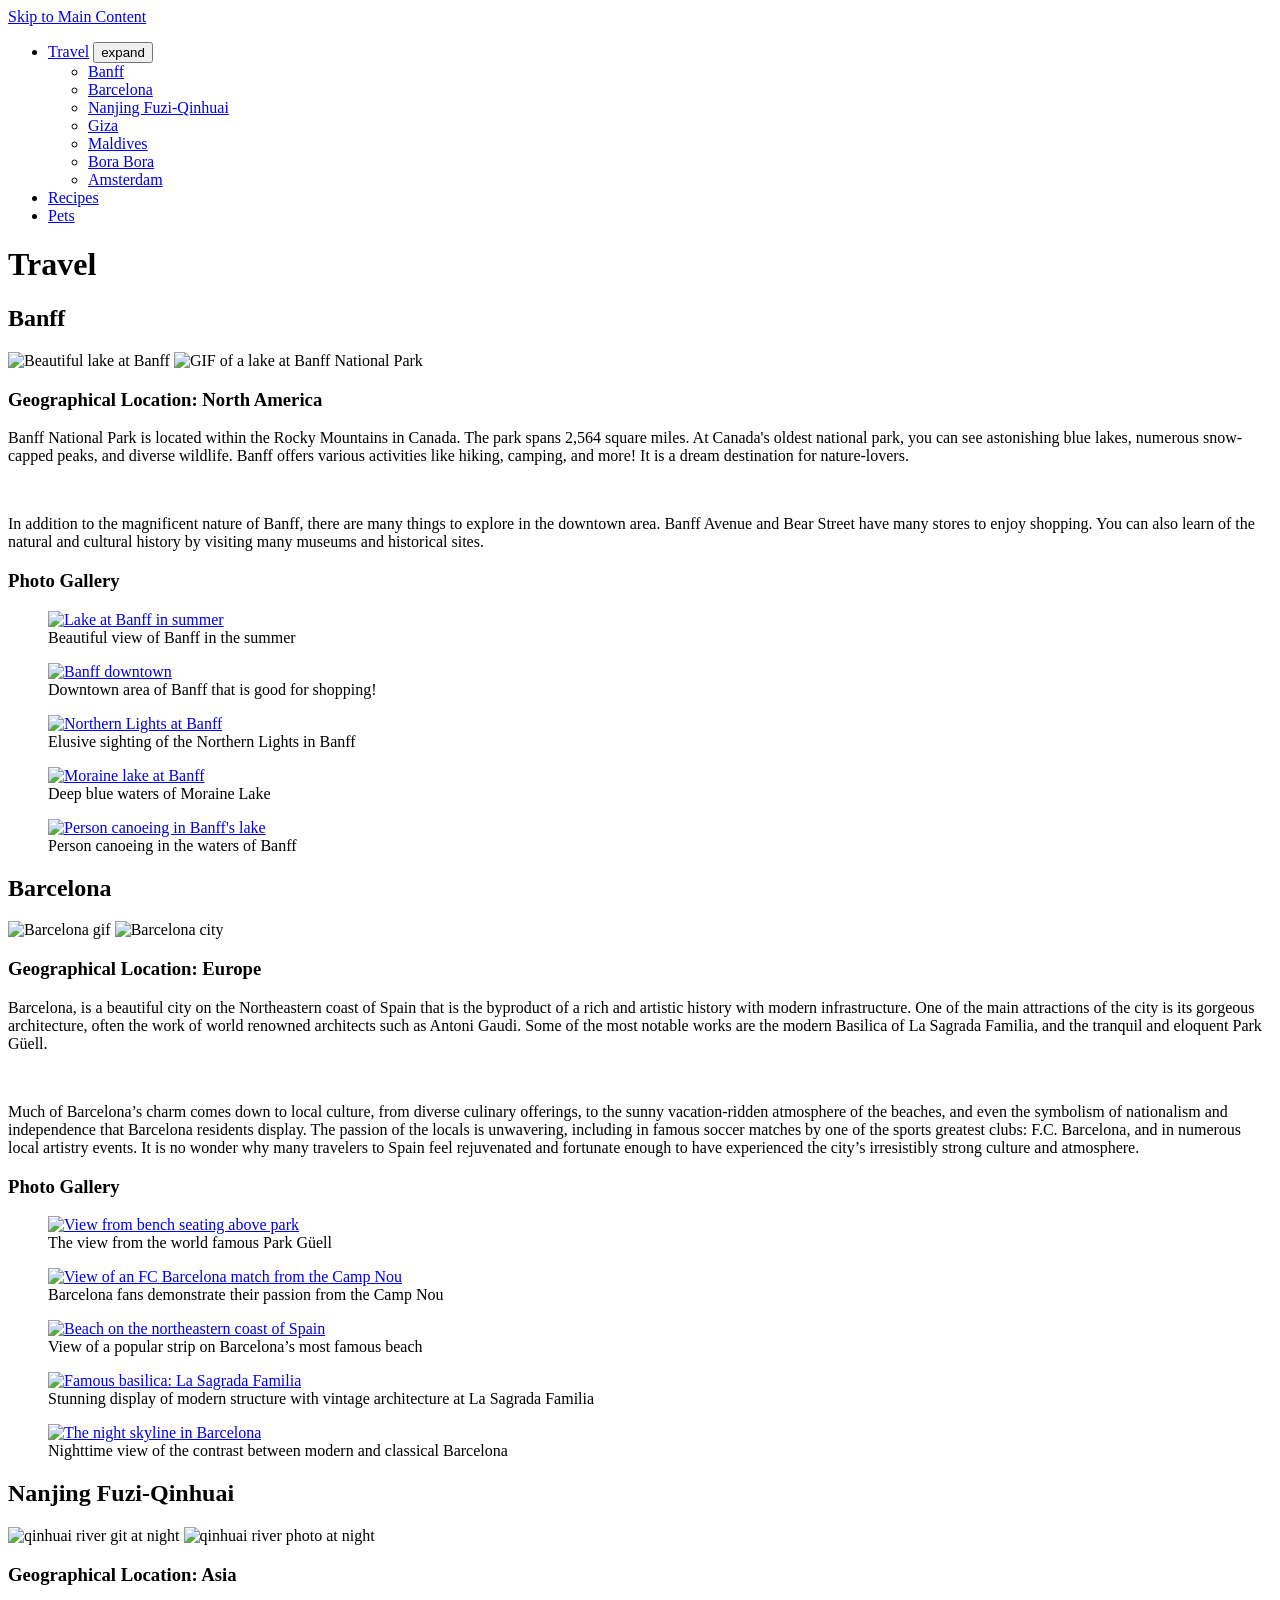
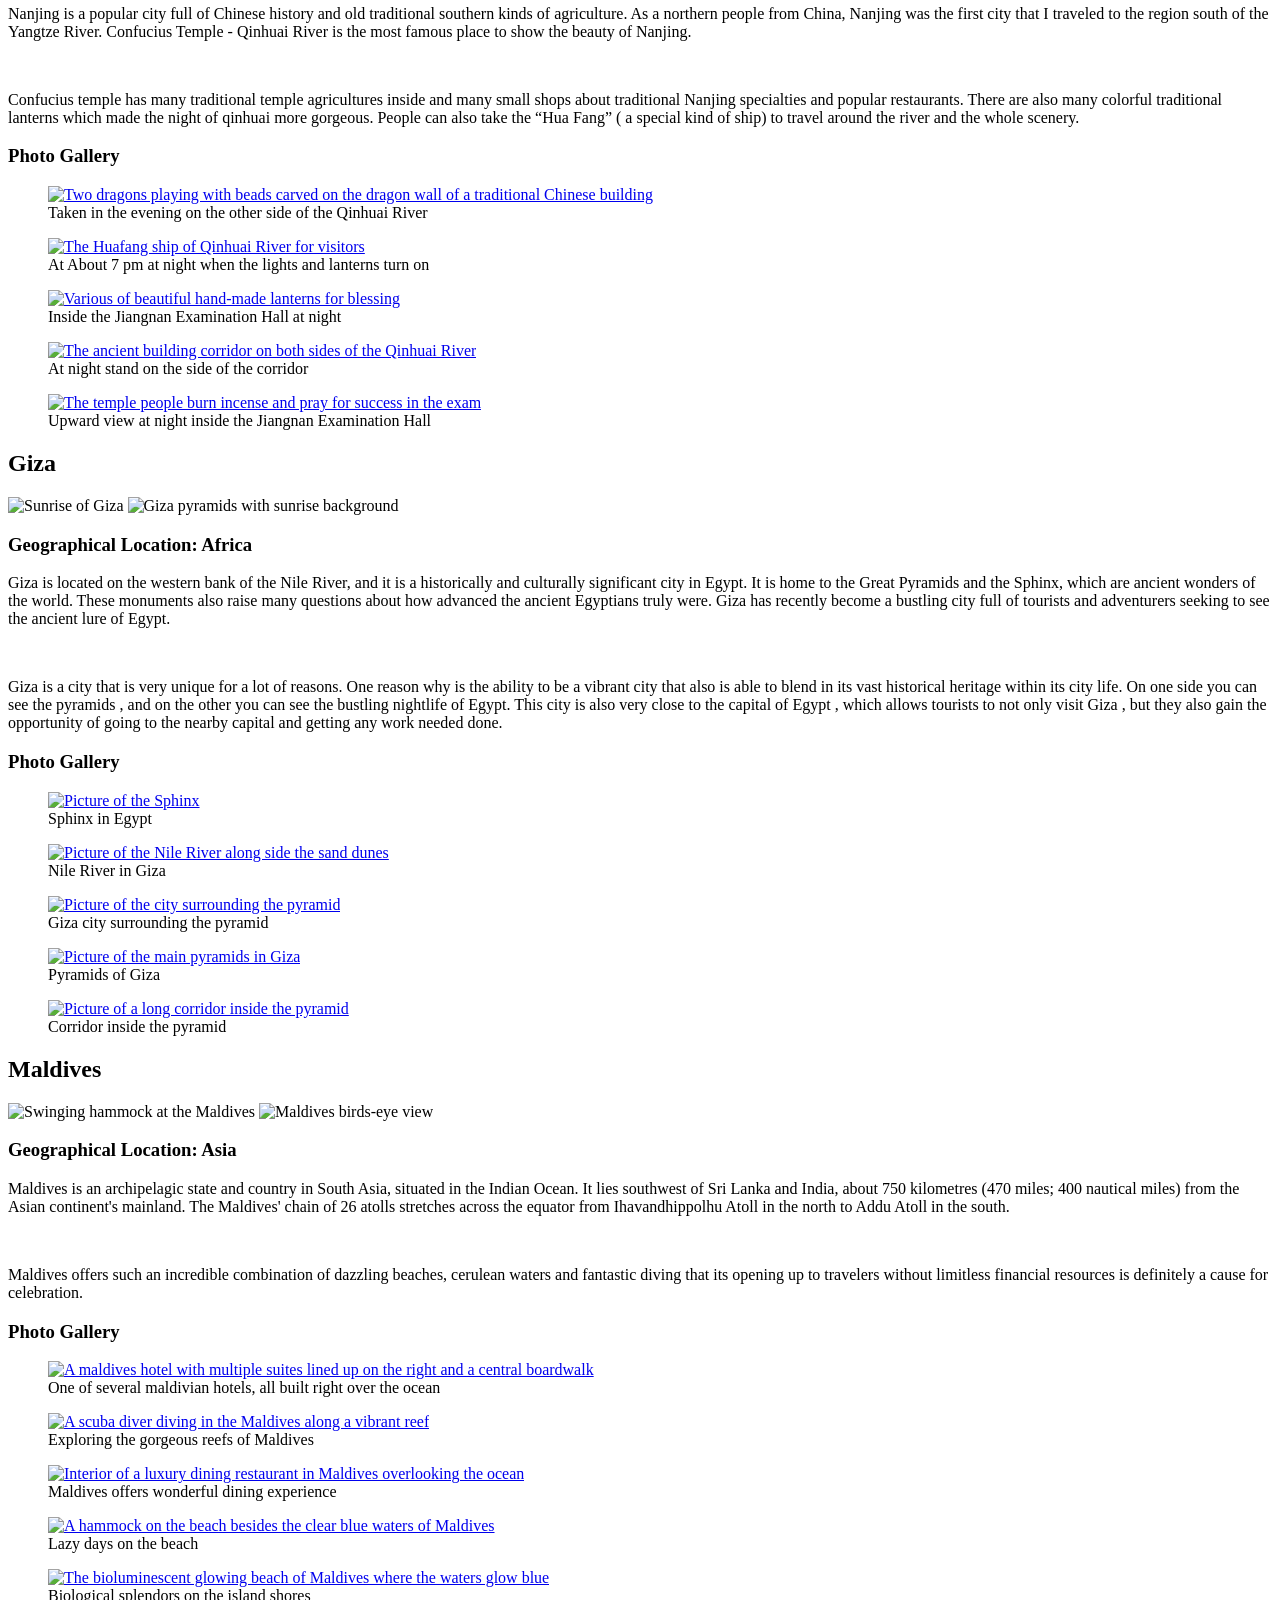
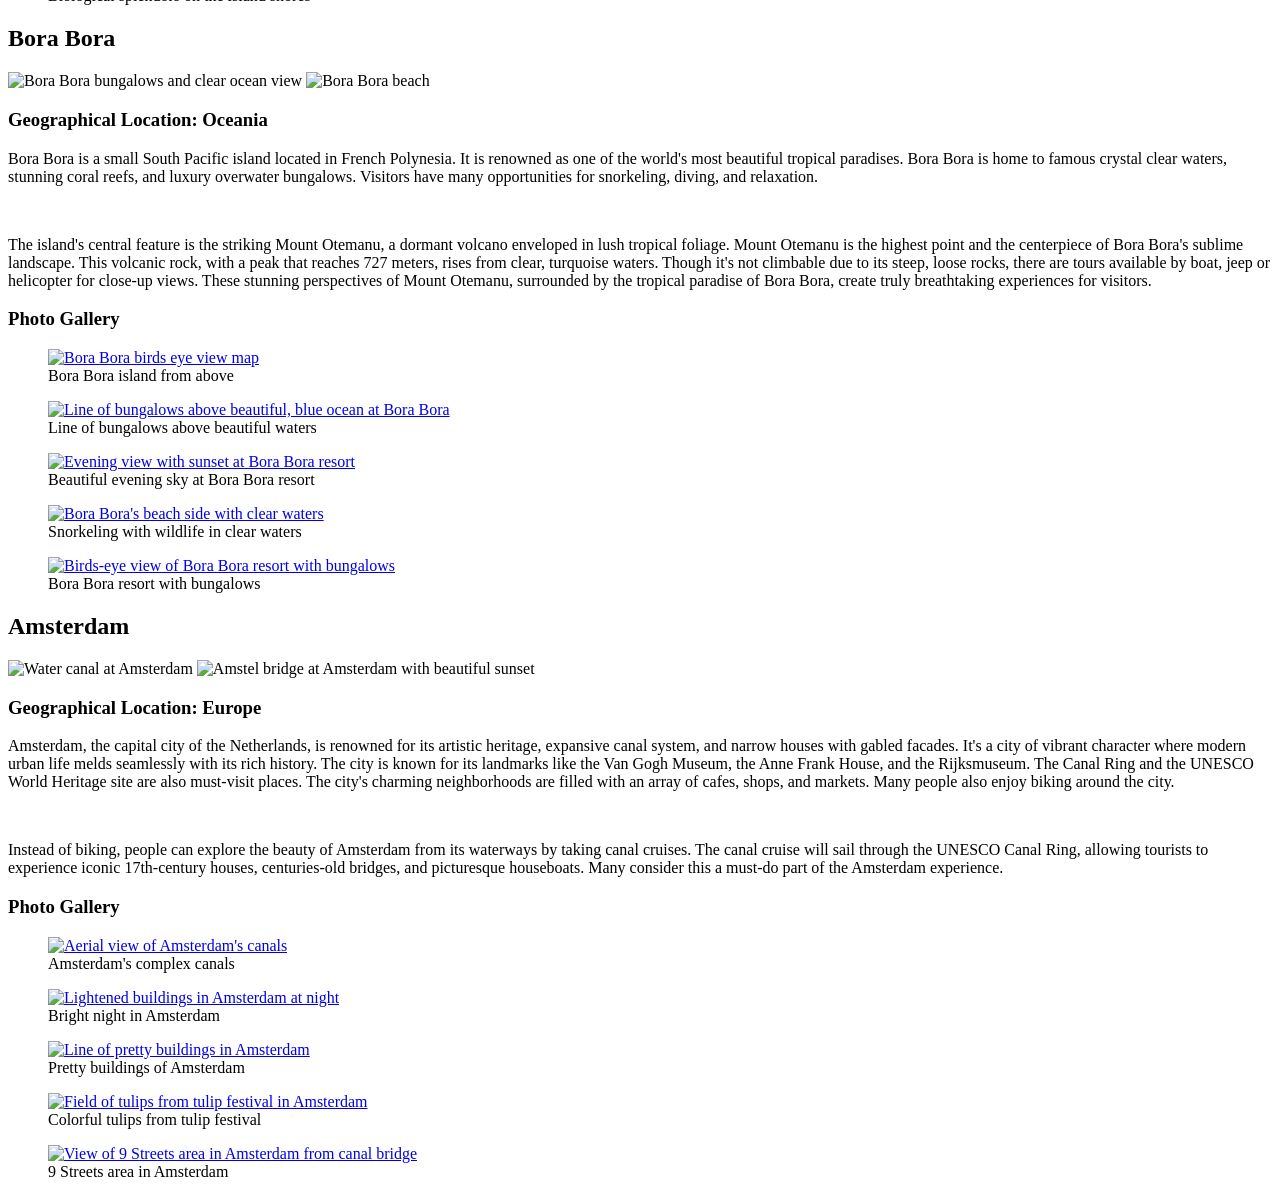
==== index.html @ 5db0b697 "Add files via upload" ====
<!DOCTYPE html>
<html lang="en">
<head>
    <meta charset="UTF-8">
    <meta http-equiv="X-UA-Compatible" content="IE=edge">
    <meta name="viewport" content="width=device-width, initial-scale=1.0">
    <link href="dist/css/lightbox.css" rel="stylesheet" />
    <link rel="stylesheet" href="css/reset.css">
    <link rel="stylesheet" href="css/style.css">
    <link rel="stylesheet" href="https://fonts.googleapis.com/css2?family=Barlow+Condensed:wght@600&family=Montserrat:wght@300&display=swap">
    <title>Travel</title>
</head>
<body>
    <a href ="#main" id= "skip">Skip to Main Content</a>
    <nav>
        <ul id="main_nav">
            <li class="current head">
                <a href="index.html">Travel</a>
                <button class="accordion">expand</button>
                <div class="panel">
                    <ul class="column_list">
                        <li><a href ="#banff">Banff</a></li>
                        <li><a href ="#barcelona">Barcelona</a></li>
                        <li><a href ="#nanjing_fuzi">Nanjing Fuzi-Qinhuai</a></li>
                        <li><a href ="#giza">Giza</a></li>
                        <li><a href ="#maldives">Maldives</a></li>
                        <li><a href ="#bora_bora">Bora Bora</a></li>
                        <li><a href ="#amsterdam">Amsterdam</a></li>
                  </ul>
                </div>
              </li>
            <li class="head">
                <a href="recipes.html">Recipes</a>
            </li>
            <li class="head">
                <a href="pets.html">Pets</a>
            </li>
        </ul>
    </nav>


    <main id="main">
        <h1>Travel</h1>
        <div id="banff">
            <h2>Banff</h2>

            <div class = "main_container">
                <img class="thumbnail" src="images/banff.jpg" width = "400" alt = "Beautiful lake at Banff">
                <img class="thumbnail_gif" id="gif" src="images/banff.gif" width = "400" alt = "GIF of a lake at Banff National Park">
            </div>
            
            <h3>Geographical Location: North America</h3>
            <p>Banff National Park is located within the Rocky Mountains in Canada. The park spans 2,564 square miles. At Canada's oldest national park, you can see astonishing blue lakes, numerous snow-capped peaks, and diverse wildlife. Banff offers various activities like hiking, camping, and more! It is a dream destination for nature-lovers.</p>

            <br>

            <p>In addition to the magnificent nature of Banff, there are many things to explore in the downtown area. Banff Avenue and Bear Street have many stores to enjoy shopping. You can also learn of the natural and cultural history by visiting many museums and historical sites.</p>

            <h3>Photo Gallery</h3>
            <figure>
                <a href = "images/banff_lake_summer.jpg" target="_blank" data-lightbox="banff" data-title="Summer Banff Lake" data-alt="Lake at Banff in summer">
                    <img src ="images/banff_lake_summer.jpg" width= "200" alt = "Lake at Banff in summer">
                </a>
                <figcaption>Beautiful view of Banff in the summer</figcaption>
            </figure>
            <figure>
                <a href = "images/banff_town.jpg" target="_blank" data-lightbox="banff" data-title="Banff Downtown" data-alt="Downtown area of Banff">
                    <img src ="images/banff_town.jpg" width = "200" alt = "Banff downtown">
                </a>
                <figcaption>Downtown area of Banff that is good for shopping!</figcaption>
            </figure>
            <figure>
                <a href = "images/banff_northern_lights.jpg" target="_blank" data-lightbox="banff" data-title="Banff Northern Lights" data-alt="Northern Lights at Banff">
                    <img src ="images/banff_northern_lights.jpg" width = "200" alt = "Northern Lights at Banff">
                </a>
                <figcaption>Elusive sighting of the Northern Lights in Banff</figcaption>
            </figure>
            <figure>
                <a href = "images/moraine_lake_banff.jpg" target="_blank" data-lightbox="banff" data-title="Moraine Lake" data-alt="Moraine Lake of Banff">
                    <img src ="images/moraine_lake_banff.jpg" width = "200" alt = "Moraine lake at Banff">
                </a>
                <figcaption>Deep blue waters of Moraine Lake</figcaption>
            </figure>
            <figure>
                <a href = "images/canoeing_in_banff.jpg" target="_blank" data-lightbox="banff" data-title="Canoeing in Banff" data-alt="Person canoeing in Banff's lake">
                    <img src ="images/canoeing_in_banff.jpg" width = "200" alt = "Person canoeing in Banff's lake">
                </a>
                <figcaption>Person canoeing in the waters of Banff</figcaption>
            </figure>
        </div>
            
        <div id="barcelona">
            <h2>Barcelona</h2>

            <div class = "main_container">
                <img class="thumbnail" id="gif" src="images/barcelona.gif" width="400" alt="Barcelona gif">
                <img class="thumbnail" src="images/barcelona.jpeg" width="400" alt="Barcelona city">
            </div>
        
            <h3>Geographical Location: Europe</h3>
            <p>Barcelona, is a beautiful city on the Northeastern coast of Spain that is the byproduct of a rich and artistic history with modern infrastructure. One of the main attractions of the city is its gorgeous architecture, often the work of world renowned architects such as Antoni Gaudi. Some of the most notable works are the modern Basilica of La Sagrada Familia, and the tranquil and eloquent Park Güell.</p>

            <br>
            
            <p>Much of Barcelona’s charm comes down to local culture, from diverse culinary offerings, to the sunny vacation-ridden atmosphere of the beaches, and even the symbolism of nationalism and independence that Barcelona residents display. The passion of the locals is unwavering, including in famous soccer matches by one of the sports greatest clubs: F.C. Barcelona, and in numerous local artistry events. It is no wonder why many travelers to Spain feel rejuvenated and fortunate enough to have experienced the city’s irresistibly strong culture and atmosphere.</p>

            <h3>Photo Gallery</h3>

            <figure>
                <a href = "images/park_guell.jpeg" target="_blank" data-lightbox="barcelona" data-title="Park Güell" data-alt="View from beanch seating above Park Güell">
                    <img src="images/park_guell.jpeg" width="200" alt="View from bench seating above park">
                </a>
               
                <figcaption>The view from the world famous Park Güell</figcaption>
            </figure>

            <figure>
                <a href = "images/camp-nou.jpeg" target="_blank" data-lightbox="barcelona" data-title="Camp Nou" data-alt="View of an FC Barcelona match from the Camp Nou">
                    <img src="images/camp-nou.jpeg" alt="View of an FC Barcelona match from the Camp Nou" width="200">
                </a>
                
                <figcaption>Barcelona fans demonstrate their passion from the Camp Nou</figcaption>
            </figure>

            <figure>
                <a href = "images/beach_barcelona.jpeg" target="_blank" data-lightbox="barcelona" data-title="Northeastern coast Beach in Spain" data-alt="Beach on the northeastern coast of Spain">
                    <img src="images/beach_barcelona.jpeg" alt="Beach on the northeastern coast of Spain" width="200">
                </a>
                
                <figcaption>View of a popular strip on Barcelona’s most famous beach</figcaption>
            </figure>

            <figure>
                <a href = "images/sagrada_familia.jpeg" target="_blank" data-lightbox="barcelona" data-title="La Sagrada Familia" data-alt="Famous basilica: La Sagrada Familia">
                    <img src="images/sagrada_familia.jpeg" alt="Famous basilica: La Sagrada Familia" width="200">
                </a>
                
                <figcaption>Stunning display of modern structure with vintage architecture at La Sagrada Familia</figcaption>
            </figure>
            
            <figure>
                <a href = "images/barcelona_skyline.jpeg" target="_blank" data-lightbox="barcelona" data-title="Barcelona Night Skyline" data-alt="Night skyline in Barcelona">
                    <img src="images/barcelona_skyline.jpeg" alt="The night skyline in Barcelona" width="200">
                </a>
                
                <figcaption>Nighttime view of the contrast between modern and classical Barcelona</figcaption>
            </figure>   
        </div>

        <div id="nanjing_fuzi">
            <h2>Nanjing Fuzi-Qinhuai</h2>

            <div class = "main_container">
                <img class="thumbnail" id="gif"src="images/nanjing.gif" width = 400 alt = "qinhuai river git at night"> 
                <img class="thumbnail" src="images/qinhuai.JPG" width = 400 alt = "qinhuai river photo at night">
            </div>
            

            <h3>Geographical Location: Asia</h3>
            <p>Nanjing is a popular city full of Chinese history and old traditional southern kinds of agriculture. As a northern people from China, Nanjing was the first city that I traveled to the region south of the Yangtze River. Confucius Temple - Qinhuai River is the most famous place to show the beauty of Nanjing.</p>

            <br>
            
            <p>Confucius temple has many traditional temple agricultures inside and many small shops about traditional Nanjing specialties and popular restaurants. There are also many colorful traditional lanterns which made the night of qinhuai more gorgeous. People can also take the “Hua Fang” ( a special kind of ship) to travel around the river and the whole scenery.</p>
            
            <h3>Photo Gallery</h3>
            <figure> 
                <a href = "images/nj_dragon.JPG" target="_blank" data-lightbox="Nanjing" data-title="Traditional Chinese Builing Dragon Wall" data-alt="Dragons with beads carved on wall of a traditional Chinese building">
                    <img src = "images/nj_dragon.JPG"  width = 200 alt = "Two dragons playing with beads carved on the dragon wall of a traditional Chinese building"> 
                </a>
                
                <figcaption>Taken in the evening on the other side of the Qinhuai River</figcaption>
            </figure>
            <figure> 
                <a href = "images/nj_huafang.JPG" target="_blank" data-lightbox="Nanjing" data-title="Huafang ship of Qinhuai River" data-alt="Two dragons playing with beads carved on the dragon wall of a traditional Chinese building">
                    <img src = "images/nj_huafang.JPG"  width = 200 alt = "The Huafang ship of Qinhuai River for visitors">
                </a>
                
                <figcaption>At About 7 pm at night when the lights and lanterns turn on</figcaption>
            </figure>
            <figure> 
                <a href = "images/nj_lantern.JPG" target="_blank" data-lightbox="Nanjing" data-title="Hand-made Lanterns" data-alt="Various of beautiful hand-made lanterns for blessing">
                    <img src = "images/nj_lantern.JPG"  width = 200 alt = "Various of beautiful hand-made lanterns for blessing">
                </a>
                 
                <figcaption>Inside the Jiangnan Examination Hall at night</figcaption>
            </figure>
            <figure>
                <a href = "images/nj_qhriver.JPG" target="_blank" data-lightbox="Nanjing" data-title="Qinhuai River" data-alt="The ancient building corridor on both sides of the Qinhuai River">
                    <img src = "images/nj_qhriver.JPG"  width = 200 alt = "The ancient building corridor on both sides of the Qinhuai River">
                </a>
                
                <figcaption>At night stand on the side of the corridor</figcaption>
            </figure>
            <figure> 
                <a href = "images/nj_temple.JPG" target="_blank" data-lightbox="Nanjing" data-title="Jiangnan Examination Hall" data-alt="The temple people burn incense and pray for success in the exam">
                    <img src = "images/nj_temple.JPG"  width = 200 alt = "The temple people burn incense and pray for success in the exam">
                </a>
                 
                <figcaption>Upward view at night inside the Jiangnan Examination Hall</figcaption>
            </figure>
        </div>

        <div id="giza">
            <h2>Giza</h2>

            <div class = "main_container">
                <img class="thumbnail" id="gif" src="images/Giza_sunrise.gif" width = 400 alt = "Sunrise of Giza"> 
                <img class="thumbnail" src = "images/Giza_main.jpg" width = 400 alt = "Giza pyramids with sunrise background">
            </div>
            

            <h3>Geographical Location: Africa</h3>
            <p>Giza is located on the western bank of the Nile River, and it is a historically and culturally significant city in Egypt. It is home to the Great Pyramids and the Sphinx, which are ancient wonders of the world. These monuments also raise many questions about how advanced the ancient Egyptians truly were. Giza has recently become a bustling city full of tourists and adventurers seeking to see the ancient lure of Egypt.</p>
            
            <br>

            <p>Giza is a city that is very unique for a lot of reasons. One reason why is the ability to be a vibrant city that also is able to blend in its vast historical heritage within its city life. On one side you can see the pyramids , and on the other you can see the bustling nightlife of Egypt. This city is also very close to the capital of Egypt , which allows tourists to not only visit Giza , but they also gain the opportunity of going to the nearby capital and getting any work needed done.</p>
            
            <h3>Photo Gallery</h3>
            <figure> 
                <a href = "images/Giza_sphinx.jpeg" target="_blank" data-lightbox="Giza" data-title="Sphinx" data-alt="Sphinx in Africa">
                    <img src = "images/Giza_sphinx.jpeg"  width = 200 alt = "Picture of the Sphinx"> 
                </a>
                
                <figcaption>Sphinx in Egypt</figcaption>
            </figure>
            <figure> 
                <a href = "images/Giza_nileriver.jpg" target="_blank" data-lightbox="Giza" data-title="Nile River" data-alt="Picture of the Nile River along side the sand dunes">
                    <img src = "images/Giza_nileriver.jpg"  width = 200 alt = "Picture of the Nile River along side the sand dunes"> 
                </a>
                
                <figcaption>Nile River in Giza</figcaption>
            </figure>
            <figure> 
                <a href = "images/Giza_city.jpg" target="_blank" data-lightbox="Giza" data-title="Giza city" data-alt="Picture of the city surrounding the pyramid">
                    <img src = "images/Giza_city.jpg"  width = 200 alt = "Picture of the city surrounding the pyramid"> 
                </a>
               
                <figcaption> Giza city surrounding the pyramid</figcaption>
            </figure>
            <figure>
                <a href = "images/Giza_Pyramids.jpeg" target="_blank" data-lightbox="Giza" data-title="Pyramids" data-alt="Picture of the main pyramids in Giza">
                    <img src = "images/Giza_Pyramids.jpeg"  width = 200 alt = "Picture of the main pyramids in Giza">
                </a>
                
                <figcaption>Pyramids of Giza</figcaption>
            </figure>
            <figure>
                <a href = "images/Giza_corridor.jpeg" target="_blank" data-lightbox="Giza" data-title="Pyramid Corridor" data-alt="Picture of a long corridor inside the pyramid">
                    <img src = "images/Giza_corridor.jpeg"  width = 200 alt = "Picture of a long corridor inside the pyramid">
                </a> 
                 
                <figcaption>Corridor inside the pyramid</figcaption>
            </figure>
        </div>

        <div id="maldives">
            <h2>Maldives</h2>

            <div class = "main_container">
                <img class="thumbnail" id="gif"src="images/maldives.gif" width = 400 alt = "Swinging hammock at the Maldives"> 
                <img class="thumbnail" src = "images/maldives_aerial.jpeg" width = 400 alt = "Maldives birds-eye view">
            </div>
            

            <h3>Geographical Location: Asia</h3>
            <p>Maldives is an archipelagic state and country in South Asia, situated in the Indian Ocean. It lies southwest of Sri Lanka and India, about 750 kilometres (470 miles; 400 nautical miles) from the Asian continent's mainland. The Maldives' chain of 26 atolls stretches across the equator from Ihavandhippolhu Atoll in the north to Addu Atoll in the south.</p>
            
            <br>

            <p>Maldives offers such an incredible combination of dazzling beaches, cerulean waters and fantastic diving that its opening up to travelers without limitless financial resources is definitely a cause for celebration.</p>
            
            <h3>Photo Gallery</h3>
            <figure> 
                <a href = "images/maldives_hotel.jpeg" target="_blank" data-lightbox="maldives" data-title="Maldives Hotel" data-alt="A maldives hotel with multiple suites lined up on the right and a central boardwalk">
                    <img src = "images/maldives_hotel.jpeg"  width = 200 alt = "A maldives hotel with multiple suites lined up on the right and a central boardwalk"> 
                </a>
                
                <figcaption>One of several maldivian hotels, all built right over the ocean</figcaption>
            </figure>
            <figure>
                <a href = "images/maldives_diving.jpeg" target="_blank" data-lightbox="maldives" data-title="Diving in Maldives" data-alt="A scuba diver diving in the Maldives along a vibrant reef">
                    <img src = "images/maldives_diving.jpeg"  width = 200 alt = "A scuba diver diving in the Maldives along a vibrant reef">
                </a>
                 
                <figcaption>Exploring the gorgeous reefs of Maldives</figcaption>
            </figure>
            <figure> 
                <a href = "images/maldives_restaurant.jpeg" target="_blank" data-lightbox="maldives" data-title="Luxury Restaurant in Maldives" data-alt="Interior of a luxury dining restaurant in Maldives overlooking the ocean">
                    <img src = "images/maldives_restaurant.jpeg"  width = 200 alt = "Interior of a luxury dining restaurant in Maldives overlooking the ocean"> 
                </a>
                <figcaption>Maldives offers wonderful dining experience</figcaption>
            </figure>
            <figure>
                <a href = "images/maldives_hammock.jpg" target="_blank" data-lightbox="maldives" data-title="Hammock in Maldives" data-alt="A hammock on the beach besides the clear blue waters of Maldives">
                    <img src = "images/maldives_hammock.jpg"  width = 200 alt = "A hammock on the beach besides the clear blue waters of Maldives">
                </a>
                
                <figcaption>Lazy days on the beach</figcaption>
            </figure>
            <figure>
                <a href = "images/maldives_glowing.jpeg" target="_blank" data-lightbox="maldives" data-title="Bioluminescent Glowing Beach" data-alt="The bioluminescent glowing beach of Maldives where the waters glow blue">
                    <img src = "images/maldives_glowing.jpeg"  width = 200 alt = "The bioluminescent glowing beach of Maldives where the waters glow blue"> 
                </a>
                
                <figcaption>Biological splendors on the island shores</figcaption>
            </figure>   
        </div>

        <div id="bora_bora">
            <h2>Bora Bora</h2>

            <div class = "main_container">
                <img class="thumbnail" id="gif" src="images/bora_bora.gif" width = 400 alt = "Bora Bora bungalows and clear ocean view"> 
                <img class="thumbnail" src = "images/bora_bora_beach.jpeg" width = 400 alt = "Bora Bora beach">
            </div>
            

            <h3>Geographical Location: Oceania</h3>
            <p>Bora Bora is a small South Pacific island located in French Polynesia. It is renowned as one of the world's most beautiful tropical paradises. Bora Bora is home to famous crystal clear waters, stunning coral reefs, and luxury overwater bungalows. Visitors have many opportunities for snorkeling, diving, and relaxation.</p>
            
            <br>

            <p>The island's central feature is the striking Mount Otemanu, a dormant volcano enveloped in lush tropical foliage. Mount Otemanu is the highest point and the centerpiece of Bora Bora's sublime landscape. This volcanic rock, with a peak that reaches 727 meters, rises from clear, turquoise waters. Though it's not climbable due to its steep, loose rocks, there are tours available by boat, jeep or helicopter for close-up views. These stunning perspectives of Mount Otemanu, surrounded by the tropical paradise of Bora Bora, create truly breathtaking experiences for visitors.</p>

            <h3>Photo Gallery</h3>
            <figure> 
                <a href = "images/bora_bora_birds_eye.jpeg" target="_blank" data-lightbox="bora" data-title="Overview of Bora Bora" data-alt="Bora Bora birds eye view map">
                    <img src = "images/bora_bora_birds_eye.jpeg"  width = 200 alt = "Bora Bora birds eye view map"> 
                </a>
                
                <figcaption>Bora Bora island from above</figcaption>
            </figure>
            <figure> 
                <a href = "images/bora_bora_bungalow.jpeg" target="_blank" data-lightbox="bora" data-title="Bungalows" data-alt="Line of bungalows above beautiful, blue ocean at Bora Bora">
                    <img src = "images/bora_bora_bungalow.jpeg"  width = 200 alt = "Line of bungalows above beautiful, blue ocean at Bora Bora">
                </a>
                 
                <figcaption>Line of bungalows above beautiful waters</figcaption>
            </figure>
            <figure> 
                <a href = "images/bora_bora_resort_night.jpeg" target="_blank" data-lightbox="bora" data-title="Bora Bora Sunset" data-alt="Evening view with sunset at Bora Bora resort">
                    <img src = "images/bora_bora_resort_night.jpeg"  width = 200 alt = "Evening view with sunset at Bora Bora resort">
                </a>
                 
                <figcaption>Beautiful evening sky at Bora Bora resort</figcaption>
            </figure>
            <figure>
                <a href = "images/bora_bora_beach.jpeg" target="_blank" data-lightbox="bora" data-title="Bora Bora Beach" data-alt="Bora Bora's beach side with clear waters">
                    <img src = "images/bora_bora_beach.jpeg"  width = 200 alt = "Bora Bora's beach side with clear waters">
                </a>
                
                <figcaption>Snorkeling with wildlife in clear waters</figcaption>
            </figure>
            <figure> 
                <a href = "images/bora_bora_resort.jpg" target="_blank" data-lightbox="bora" data-title="Bora Bora Bungalow Resort" data-alt="Birds-eye view of Bora Bora resort with bungalows">
                    <img src = "images/bora_bora_resort.jpg"  width = 200 alt = "Birds-eye view of Bora Bora resort with bungalows"> 
                </a>
                
                <figcaption>Bora Bora resort with bungalows</figcaption>
            </figure>   
        </div>

        <div id="amsterdam">
            <h2>Amsterdam</h2>

            <div class = "main_container">
               <img class="thumbnail" id="gif" src="images/amsterdam.gif" width = 400 alt = "Water canal at Amsterdam"> 
                <img class="thumbnail" src = "images/amsterdam.jpeg" width = 400 alt = "Amstel bridge at Amsterdam with beautiful sunset"> 
            </div>
            

            <h3>Geographical Location: Europe</h3>
            <p>Amsterdam, the capital city of the Netherlands, is renowned for its artistic heritage, expansive canal system, and narrow houses with gabled facades. It's a city of vibrant character where modern urban life melds seamlessly with its rich history. The city is known for its landmarks like the Van Gogh Museum, the Anne Frank House, and the Rijksmuseum. The Canal Ring and the UNESCO World Heritage site are also must-visit places. The city's charming neighborhoods are filled with an array of cafes, shops, and markets. Many people also enjoy biking around the city.</p>

            <br>
            
            <p>Instead of biking, people can explore the beauty of Amsterdam from its waterways by taking canal cruises. The canal cruise will sail through the UNESCO Canal Ring, allowing tourists to experience iconic 17th-century houses, centuries-old bridges, and picturesque houseboats. Many consider this a must-do part of the Amsterdam experience.</p>

            <h3>Photo Gallery</h3>
            <figure> 
                <a href = "images/amsterdam_canals.jpg" target="_blank" data-lightbox="amsterdam" data-title="Amsterdam Canals" data-alt="Aerial view of Amsterdam's canals">
                    <img src = "images/amsterdam_canals.jpg"  width = 200 alt = "Aerial view of Amsterdam's canals"> 
                </a>
                
                <figcaption>Amsterdam's complex canals</figcaption>
            </figure>
            <figure> 
                <a href = "images/amsterdam_night.jpg" target="_blank" data-lightbox="amsterdam" data-title="Amsterdam Night View" data-alt="Lightened buildings in Amsterdam at night">
                    <img src = "images/amsterdam_night.jpg"  width = 200 alt = "Lightened buildings in Amsterdam at night"> 
                </a>
                
                <figcaption>Bright night in Amsterdam</figcaption>
            </figure>
            <figure> 
                <a href = "images/amsterdam_pretty_buildings.jpeg" target="_blank" data-lightbox="amsterdam" data-title="Beautiful Buildings in Amsterdam" data-alt="Line of pretty buildings in Amsterdam">
                    <img src = "images/amsterdam_pretty_buildings.jpeg"  width = 200 alt = "Line of pretty buildings in Amsterdam"> 
                </a>
                
                <figcaption>Pretty buildings of Amsterdam</figcaption>
            </figure>
            <figure>
                <a href = "images/amsterdam_tulip.jpeg" target="_blank" data-lightbox="amsterdam" data-title="Tulip Festival in Amsterdam" data-alt="Field of tulips from tulip festival in Amsterdam">
                    <img src = "images/amsterdam_tulip.jpeg"  width = 200 alt = "Field of tulips from tulip festival in Amsterdam">
                </a>
                
                <figcaption>Colorful tulips from tulip festival</figcaption>
            </figure>
            <figure> 
                <a href = "images/amsterdam_view_from_bridge.jpeg" target="_blank" data-lightbox="amsterdam" data-title="9 Streets" data-alt="View of 9 Streets area in Amsterdam from canal bridge">
                    <img src = "images/amsterdam_view_from_bridge.jpeg"  width = 200 alt = "View of 9 Streets area in Amsterdam from canal bridge">
                </a>
                 
                <figcaption>9 Streets area in Amsterdam</figcaption> 
            </figure>
        </div>

    </main>


    <script src="dist/js/lightbox-plus-jquery.js"></script>
    <script>
        lightbox.option({
          'resizeDuration': 500,
          'wrapAround': true,
          'maxHeight': 500,
          'fadeDuration': 500
        })

        var acc = document.getElementsByClassName("accordion");
        var i;
        
        for (i = 0; i < acc.length; i++) {
          acc[i].addEventListener("click", function() {
            this.classList.toggle("active");
            var panel = this.nextElementSibling;
            if (panel.style.display === "block") {
              panel.style.display = "none";
            } else {
              panel.style.display = "block";
            }
          });
        }

        const columnList = document.querySelector(".column-list");
        const listItems = columnList.querySelectorAll("li");
        const columnCount = Math.ceil(listItems.length);

        columnList.style.columnCount = columnCount;


    </script>
</body>
</html>
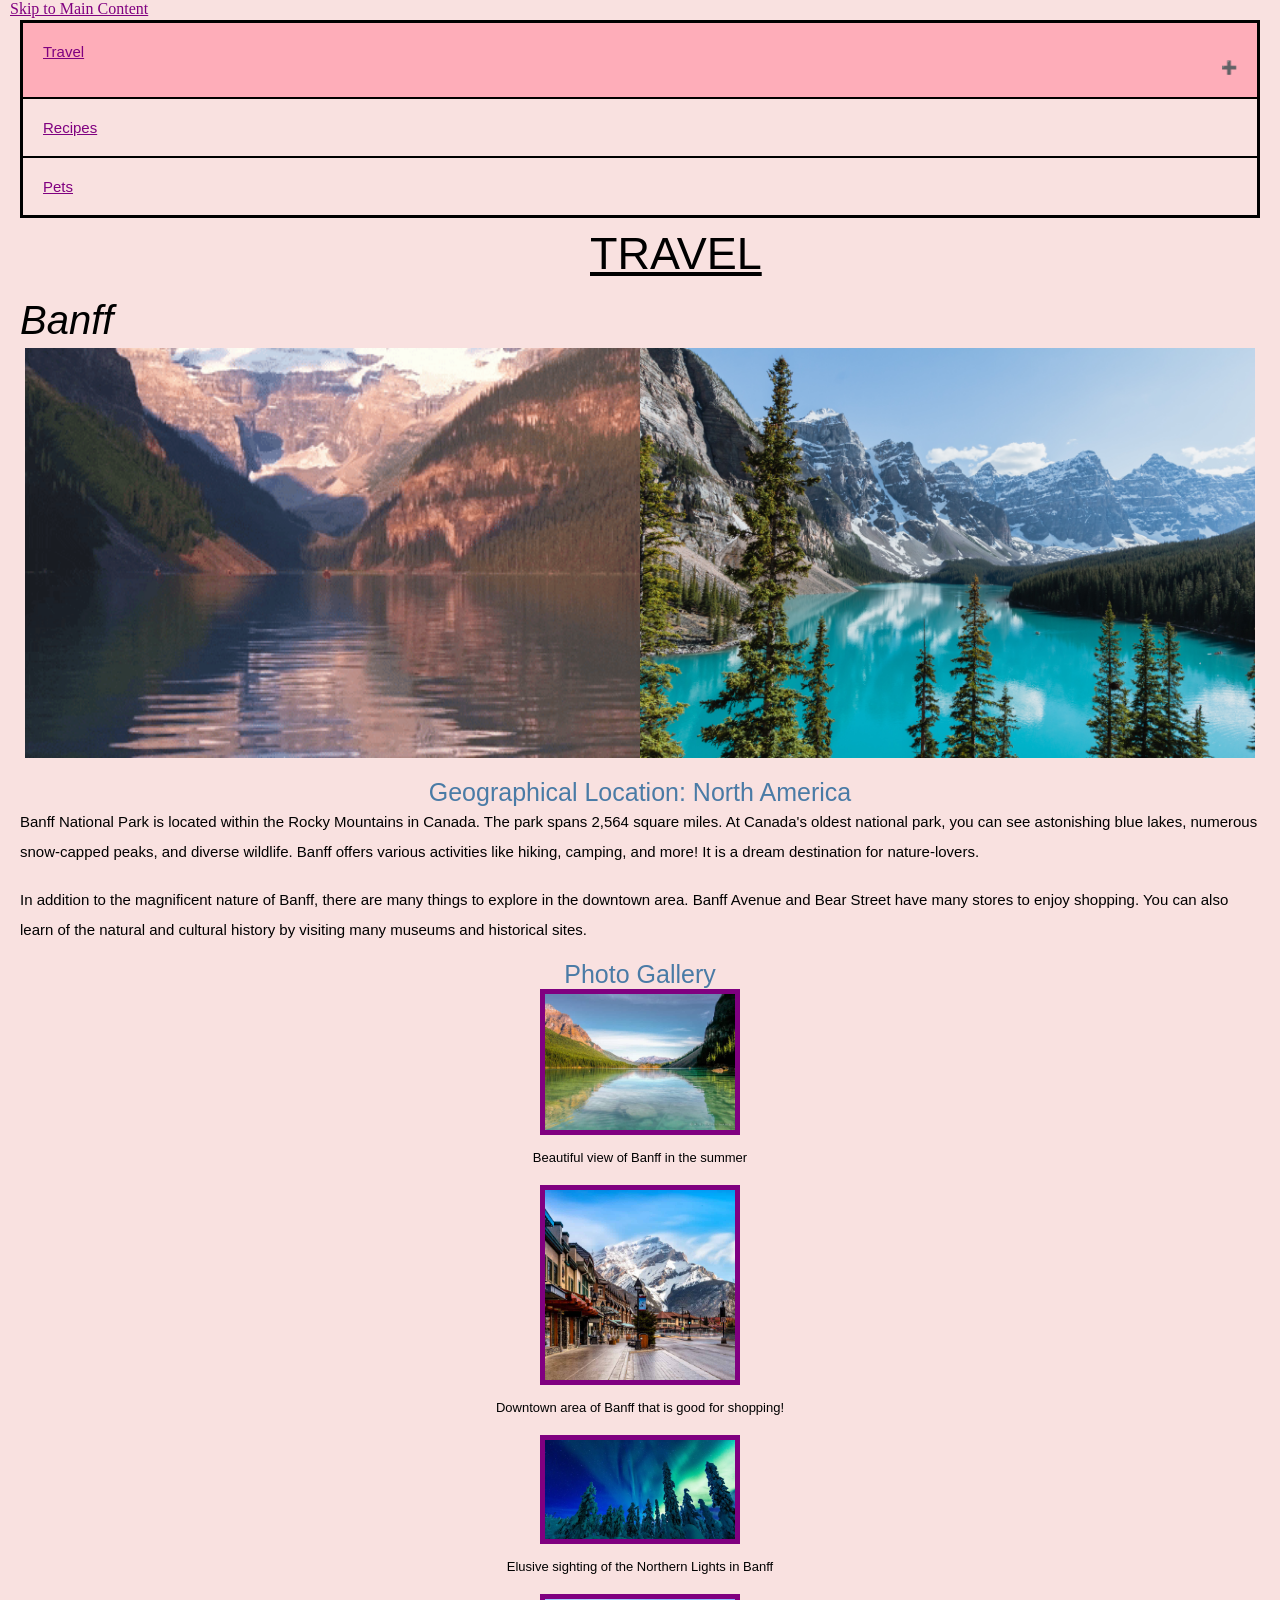
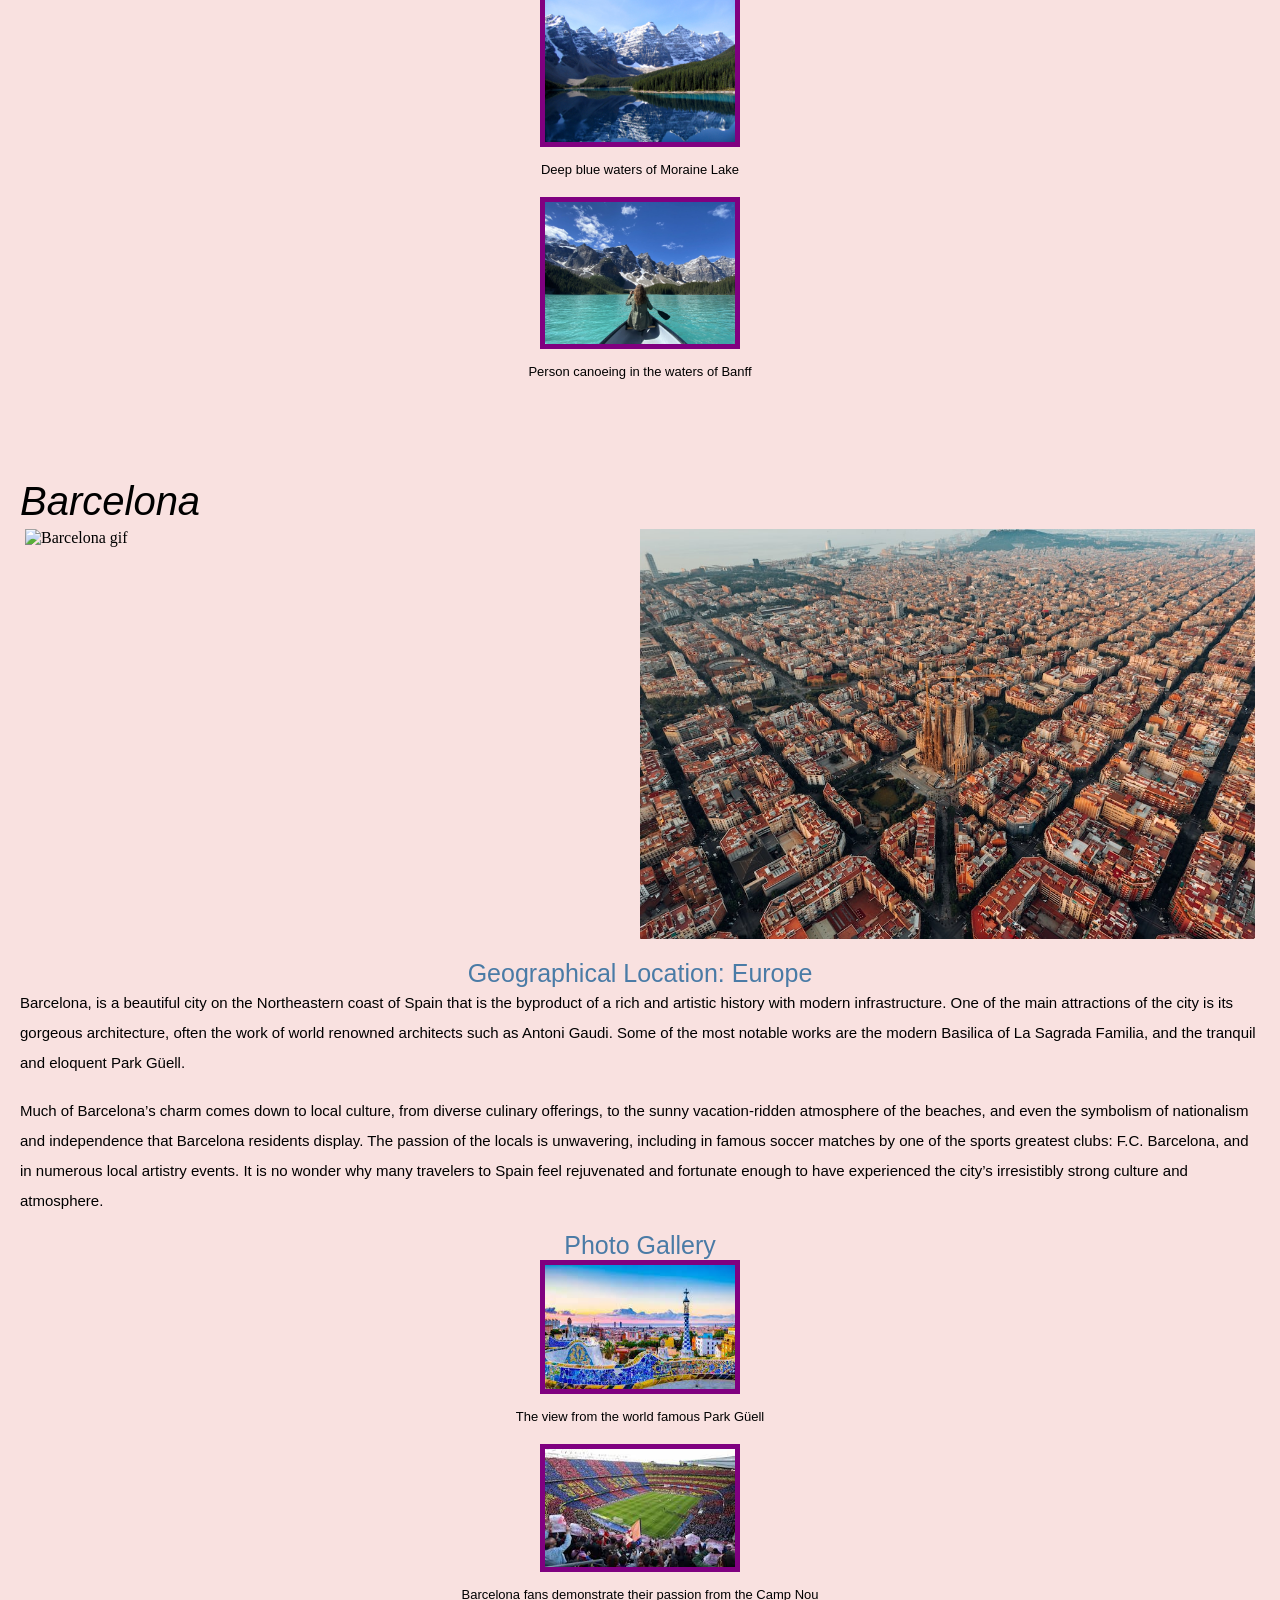
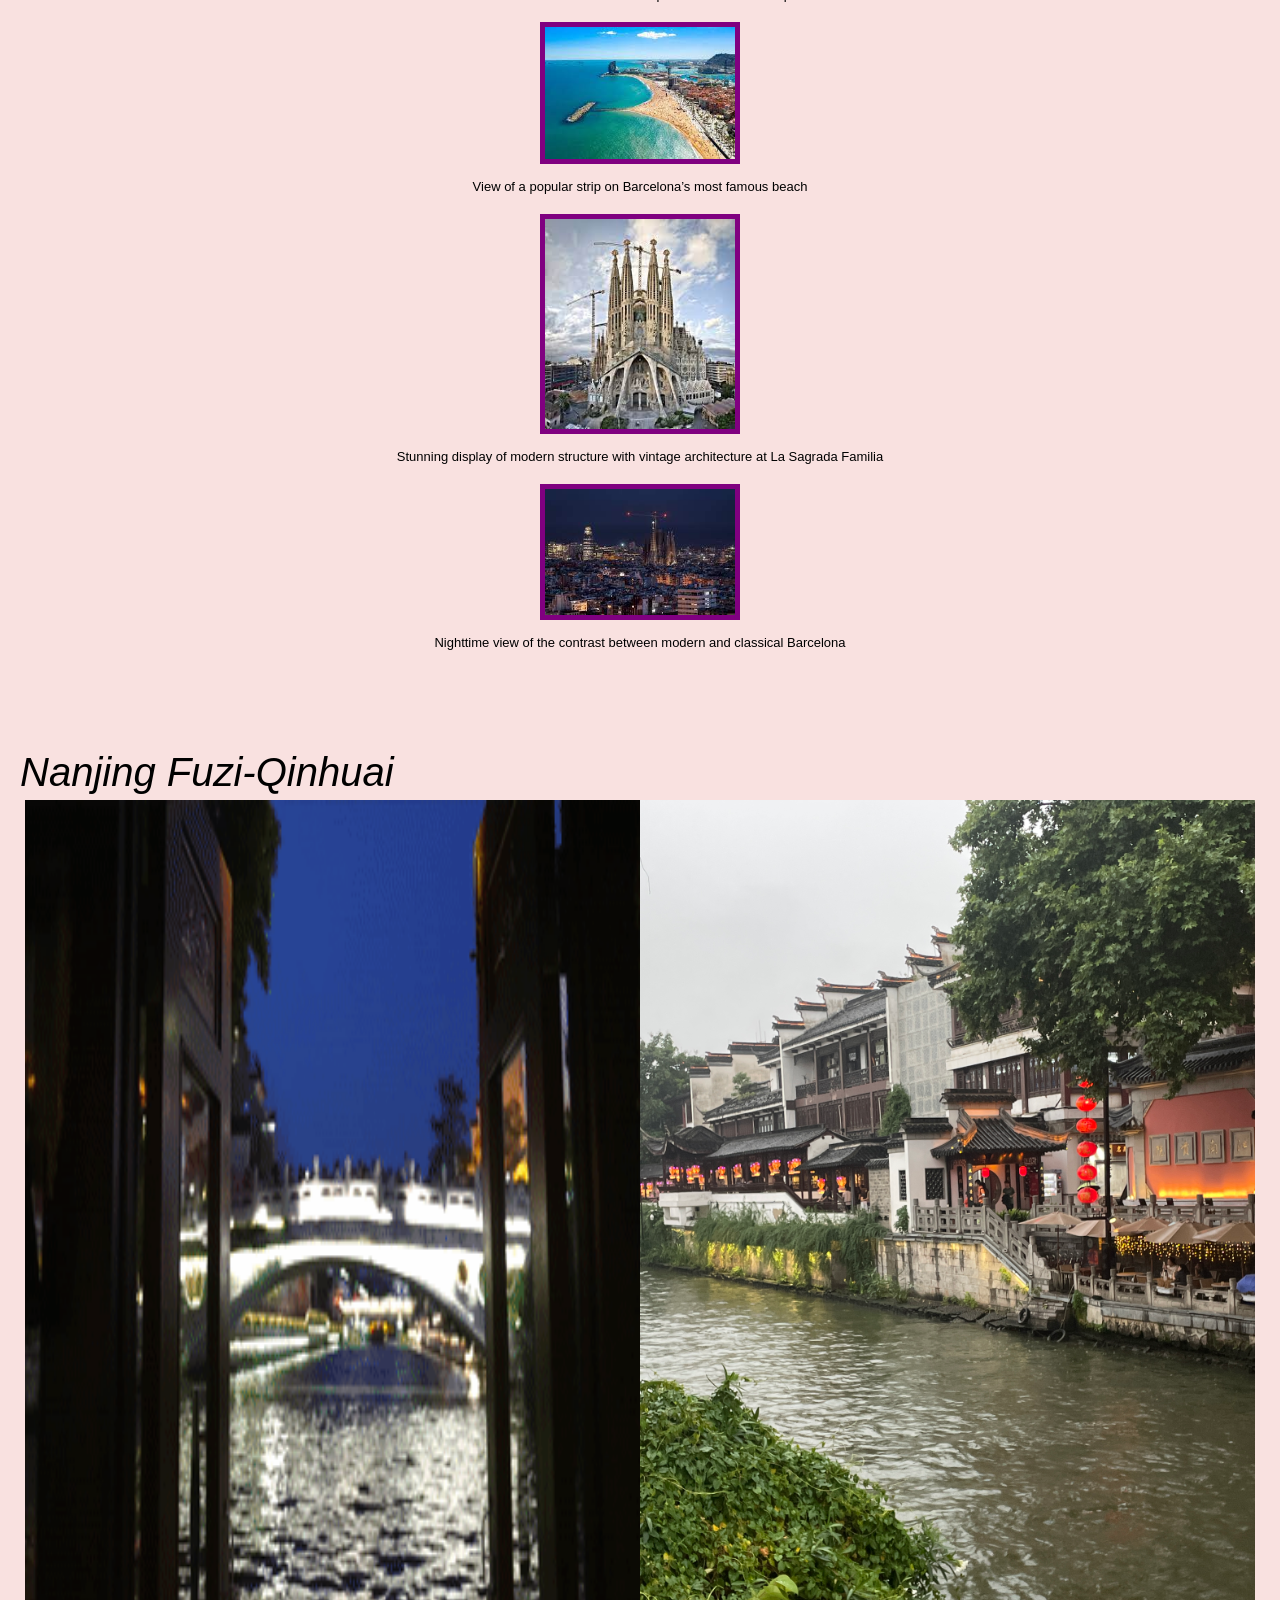
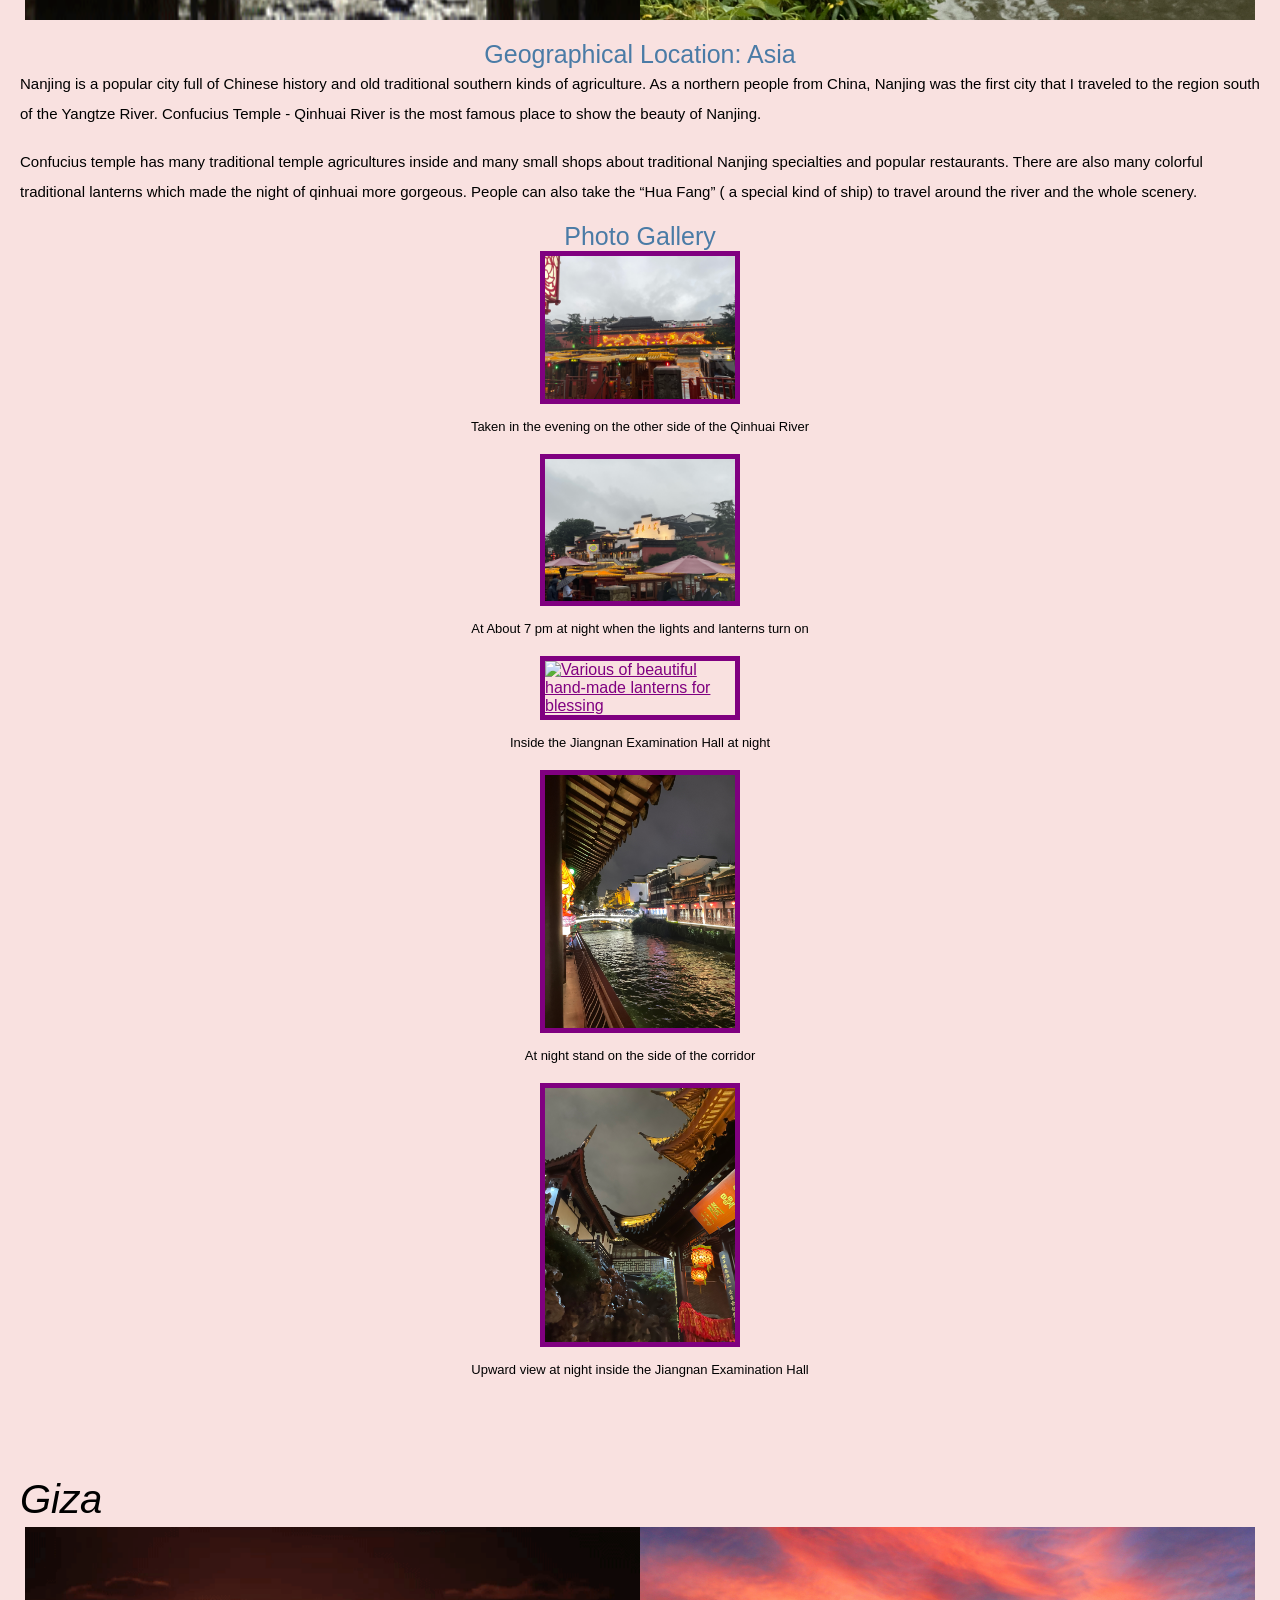
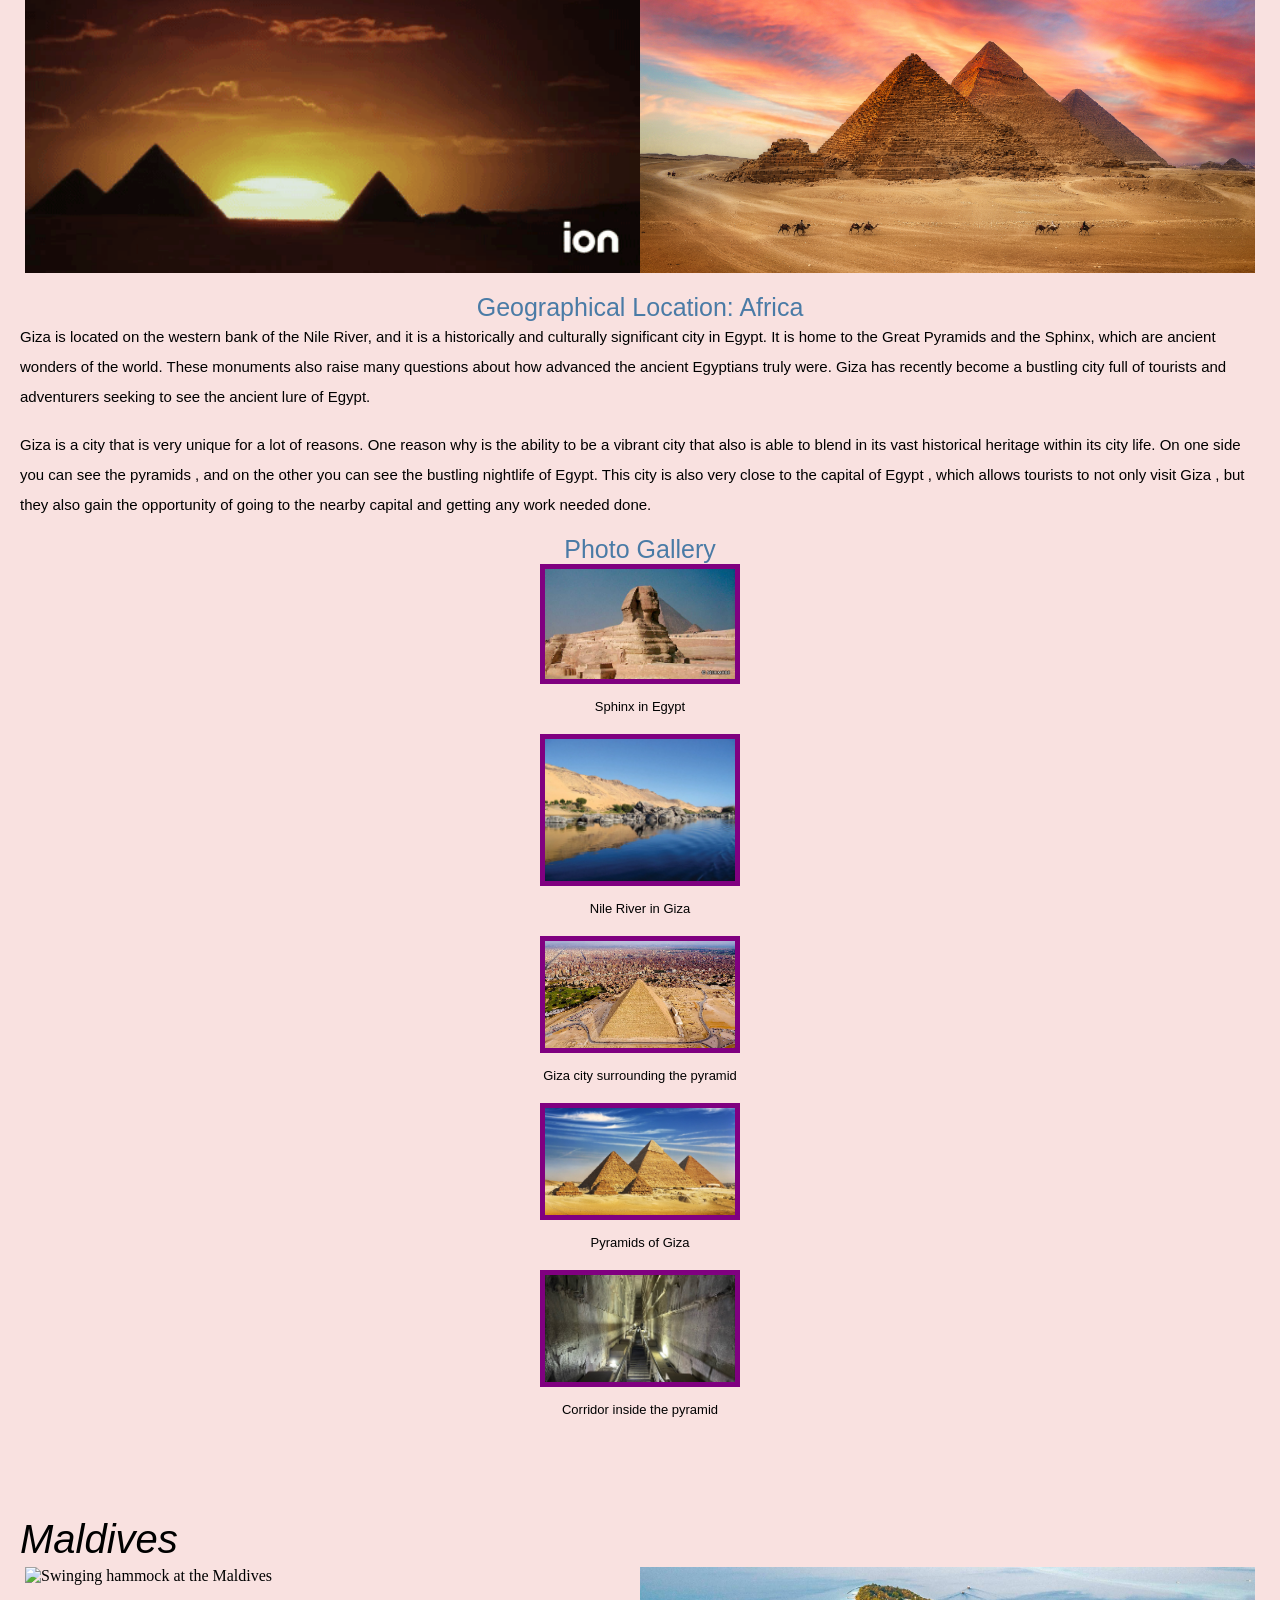
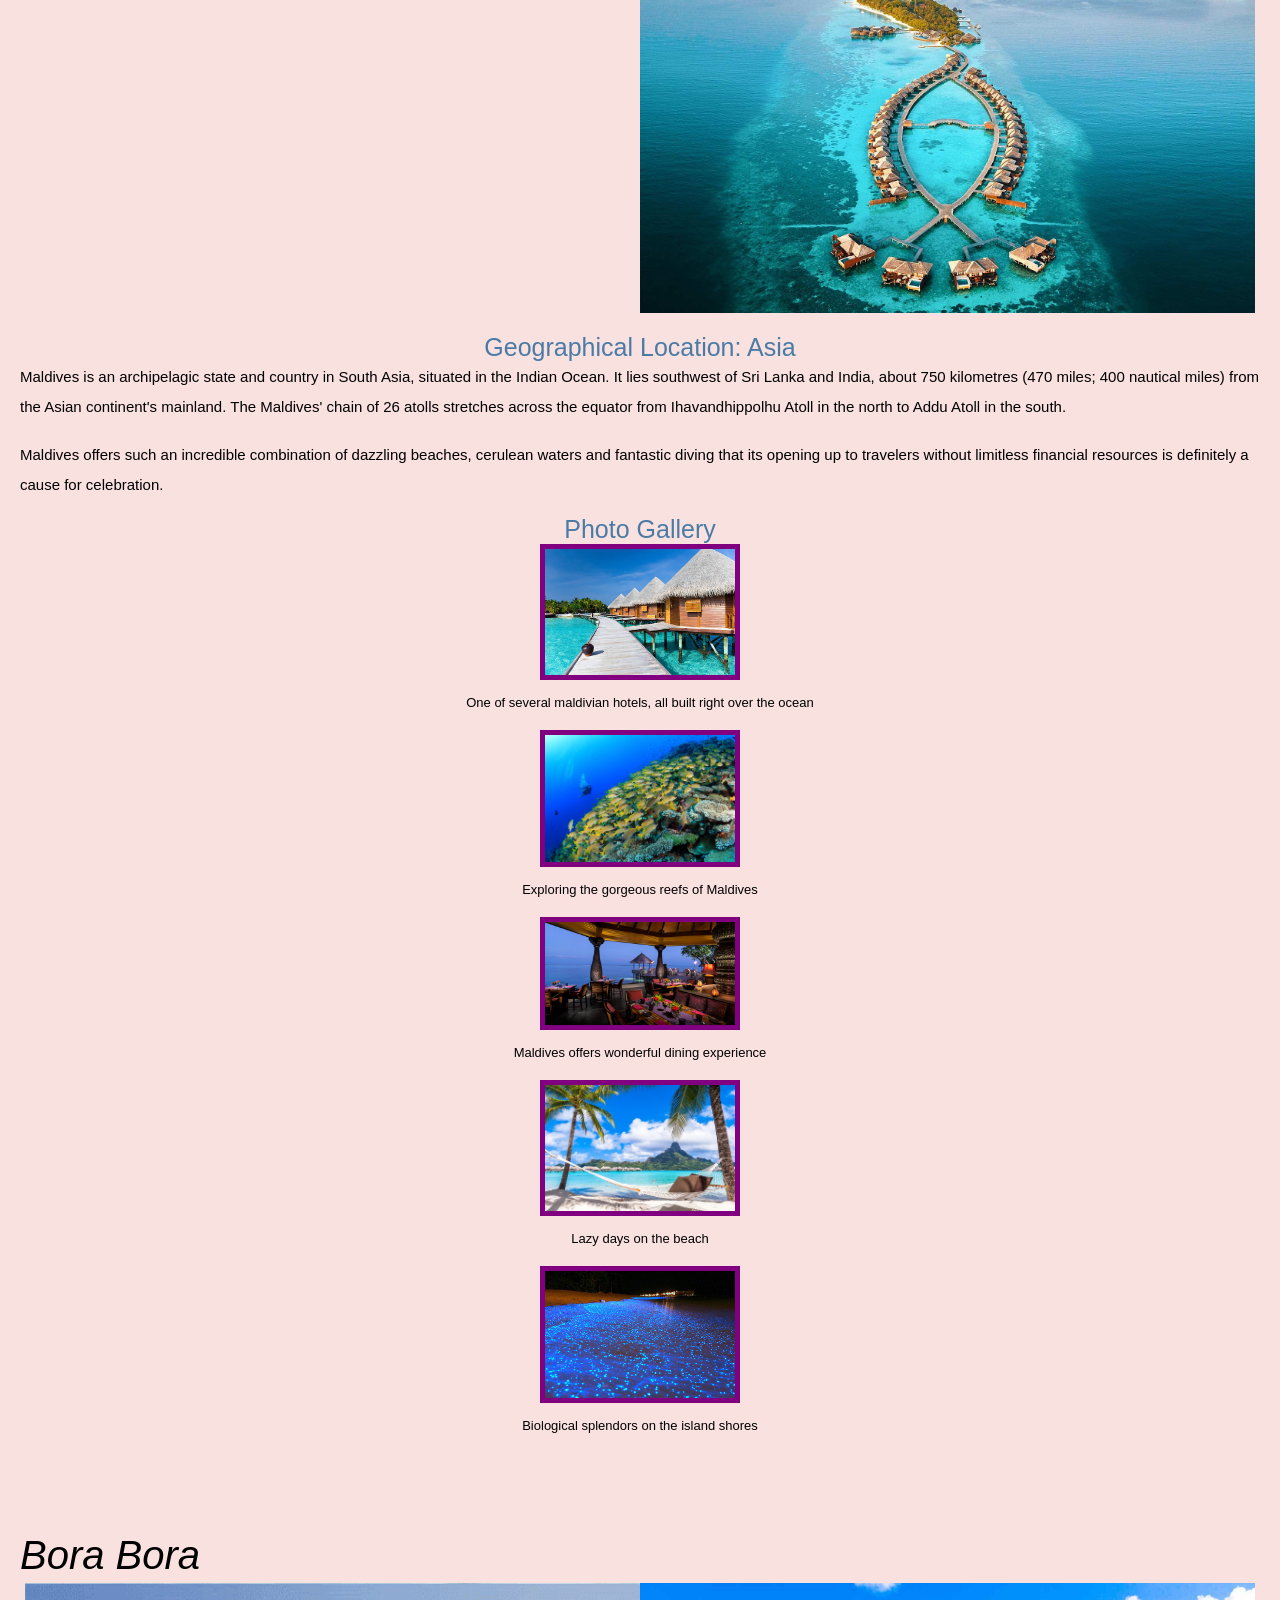
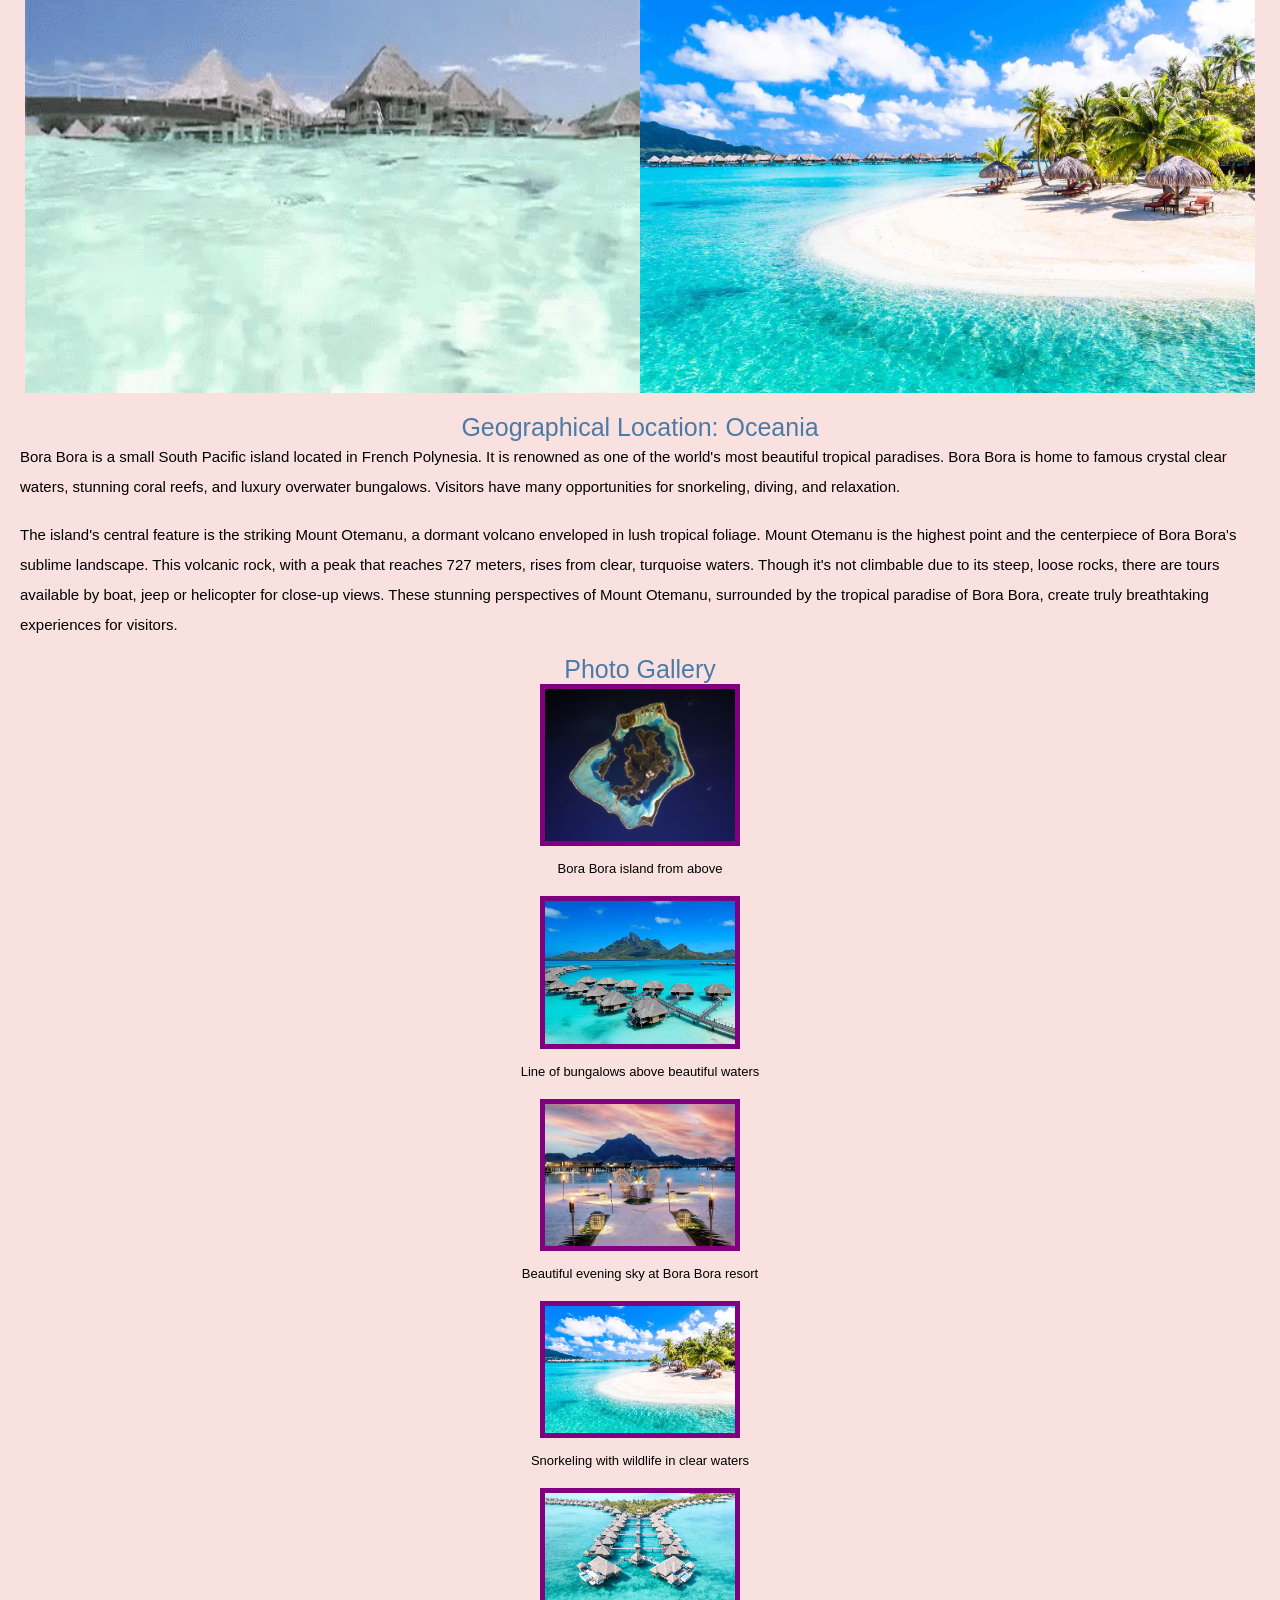
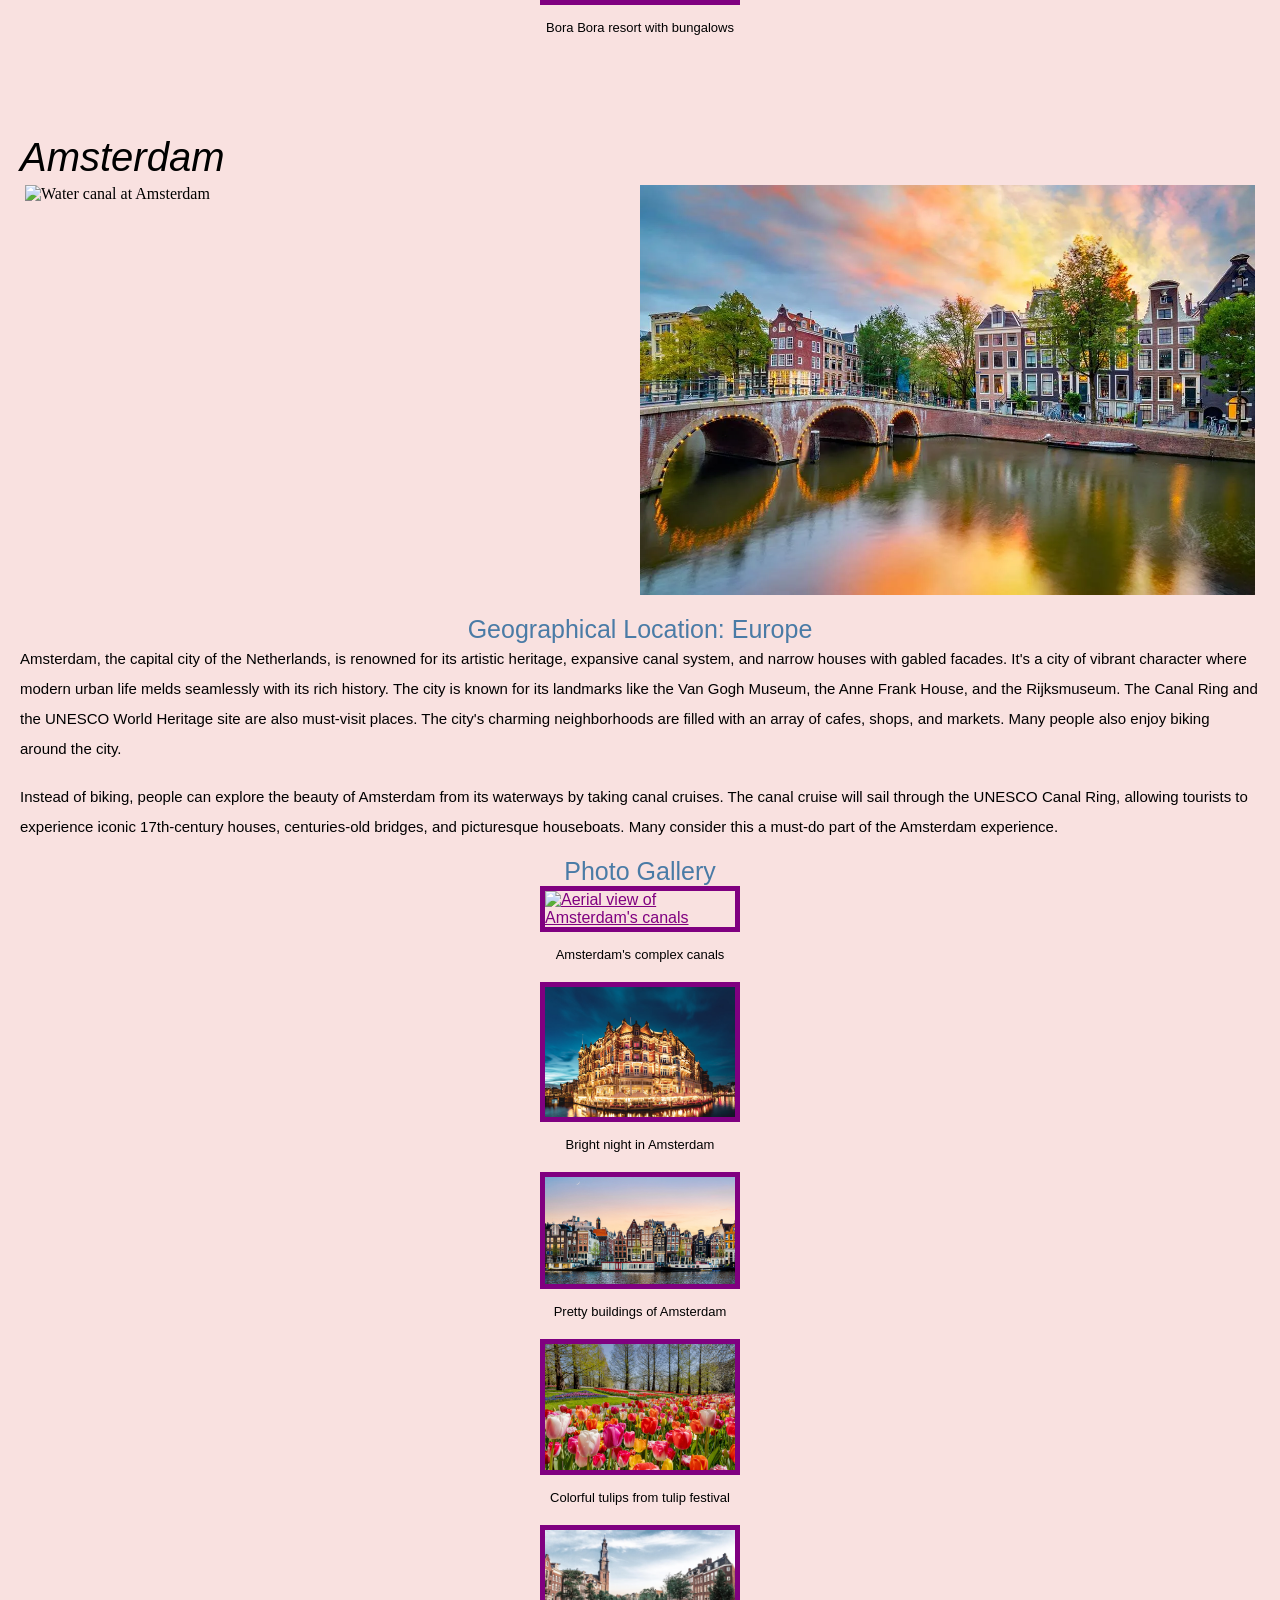
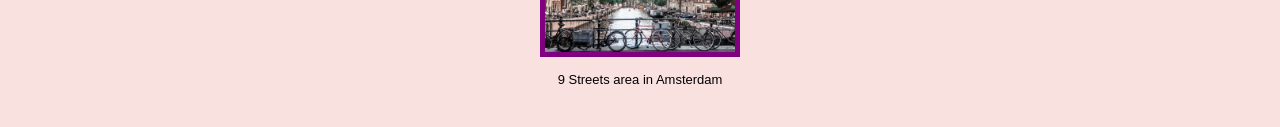
==== commit 09a4eee3: "Update index.html" ====
--- a/index.html
+++ b/index.html
@@ -45,8 +45,8 @@
             <h2>Banff</h2>
 
             <div class = "main_container">
+                <img class="thumbnail_gif gif" src="images/banff.gif" width = "400" alt = "GIF of a lake at Banff National Park">
                 <img class="thumbnail" src="images/banff.jpg" width = "400" alt = "Beautiful lake at Banff">
-                <img class="thumbnail_gif" id="gif" src="images/banff.gif" width = "400" alt = "GIF of a lake at Banff National Park">
             </div>
             
             <h3>Geographical Location: North America</h3>
@@ -93,7 +93,7 @@
             <h2>Barcelona</h2>
 
             <div class = "main_container">
-                <img class="thumbnail" id="gif" src="images/barcelona.gif" width="400" alt="Barcelona gif">
+                <img class="thumbnail_gif gif" src="images/barcelona.gif" width="400" alt="Barcelona gif">
                 <img class="thumbnail" src="images/barcelona.jpeg" width="400" alt="Barcelona city">
             </div>
         
@@ -151,7 +151,7 @@
             <h2>Nanjing Fuzi-Qinhuai</h2>
 
             <div class = "main_container">
-                <img class="thumbnail" id="gif"src="images/nanjing.gif" width = 400 alt = "qinhuai river git at night"> 
+                <img class="thumbnail_gif gif" src="images/nanjing.gif" width = 400 alt = "qinhuai river git at night"> 
                 <img class="thumbnail" src="images/qinhuai.JPG" width = 400 alt = "qinhuai river photo at night">
             </div>
             
@@ -205,7 +205,7 @@
             <h2>Giza</h2>
 
             <div class = "main_container">
-                <img class="thumbnail" id="gif" src="images/Giza_sunrise.gif" width = 400 alt = "Sunrise of Giza"> 
+                <img class="thumbnail_gif gif" src="images/Giza_sunrise.gif" width = 400 alt = "Sunrise of Giza"> 
                 <img class="thumbnail" src = "images/Giza_main.jpg" width = 400 alt = "Giza pyramids with sunrise background">
             </div>
             
@@ -259,7 +259,7 @@
             <h2>Maldives</h2>
 
             <div class = "main_container">
-                <img class="thumbnail" id="gif"src="images/maldives.gif" width = 400 alt = "Swinging hammock at the Maldives"> 
+                <img class="thumbnail_gif gif" src="images/maldives.gif" width = 400 alt = "Swinging hammock at the Maldives"> 
                 <img class="thumbnail" src = "images/maldives_aerial.jpeg" width = 400 alt = "Maldives birds-eye view">
             </div>
             
@@ -312,7 +312,7 @@
             <h2>Bora Bora</h2>
 
             <div class = "main_container">
-                <img class="thumbnail" id="gif" src="images/bora_bora.gif" width = 400 alt = "Bora Bora bungalows and clear ocean view"> 
+                <img class="thumbnail_gif gif" src="images/bora_bora.gif" width = 400 alt = "Bora Bora bungalows and clear ocean view"> 
                 <img class="thumbnail" src = "images/bora_bora_beach.jpeg" width = 400 alt = "Bora Bora beach">
             </div>
             
@@ -366,7 +366,7 @@
             <h2>Amsterdam</h2>
 
             <div class = "main_container">
-               <img class="thumbnail" id="gif" src="images/amsterdam.gif" width = 400 alt = "Water canal at Amsterdam"> 
+               <img class="thumbnail_gif gif" src="images/amsterdam.gif" width = 400 alt = "Water canal at Amsterdam"> 
                 <img class="thumbnail" src = "images/amsterdam.jpeg" width = 400 alt = "Amstel bridge at Amsterdam with beautiful sunset"> 
             </div>
             
@@ -452,4 +452,4 @@
 
     </script>
 </body>
-</html>+</html>
--- a/css/style.css
+++ b/css/style.css
@@ -0,0 +1,296 @@
+body {
+    margin: 20px;
+    background-color: #f9e1e0;
+}
+
+#skip {
+    position: absolute;
+    top: -100px;
+    left: -1000000px;
+}
+
+nav {
+    border: 2px solid black;
+    font-family: 'Montserrat', sans-serif;
+}
+
+nav li {
+    display: inline-block;
+    padding: 20px;
+    text-align: center;
+    border: solid 1px black;
+}
+
+nav li.current { 
+    background-color: 	#feadb9;
+}
+
+a {
+    text-decoration: underline;
+    color: purple;
+}
+
+a:hover {
+    color: blue;
+}
+
+a:focus {
+    color: blue;
+}
+
+h1 {
+    font-size: 45px;
+    text-align: center;
+    text-decoration: underline;
+    font-family: 'Barlow Condensed', sans-serif;
+    text-transform: uppercase;
+    padding-top: 10px;
+}
+
+h2 {
+    font-size: 40px;
+    font-family: 'Barlow Condensed', sans-serif;
+    padding-top: 20px;
+    font-style: italic;
+}
+
+h3 {
+    font-size: 25px;
+    color: #4a7ba6;
+    font-family: 'Montserrat', sans-serif;
+    text-align: center;
+    padding-top: 15px;
+
+}
+p {
+    line-height: 30px;
+    font-family: 'Montserrat', sans-serif;
+    font-size: 15px;
+}
+
+figure {
+    font-family: 'Montserrat', sans-serif;
+}
+
+#main_nav {
+    display: grid;
+    grid-template-columns: 1fr 1fr 1fr;
+    margin: auto;
+}
+
+figcaption {
+    text-align: center;
+    font-size: 13px;
+    padding-top: 5px;
+    padding-bottom: 10px;
+}
+
+figure img {
+    display: block;
+    margin: auto;
+}
+
+li {
+    font-family: 'Montserrat', sans-serif;
+    font-size: 15px;
+}
+
+span {
+    font-family: 'Montserrat', sans-serif;
+    font-size: 15px;
+    line-height: 30px;
+}
+
+.main_food {
+    padding-top: 10px;
+    display: block;
+    margin: auto;
+}
+
+.ingredient, .likes {
+    list-style-type: circle;
+    padding: 0;
+}
+
+ol {
+    list-style-type: lower-roman;
+    padding: 0;
+}
+
+ol li, .ingredient li, .likes li {
+    padding: 5px;
+    margin-left: 20px;
+}
+
+.additional_food {
+    display: block;
+    margin: auto;
+    padding: 5px;
+}
+
+.thumbnail, .thumbnail_gif {
+    display: block;
+    margin: auto;
+    padding: 5px 0;
+}
+
+
+@media screen and (min-width: 768px) {
+    figure {
+        display: block;
+        margin: auto;
+    }
+
+    figure img {
+        border: solid purple 5px;
+    }
+
+    figcaption {
+        margin-top: 10px;
+        padding-bottom: 20px;
+    }
+
+
+    #skip {
+        position: absolute;
+        top: 0px;
+        left: 10px;
+    }
+
+    .main_container {
+        display: grid;
+        grid-template-columns: 1fr 1fr;
+    }
+
+    .thumbnail {
+        width: 100%;
+        height: 100%; 
+        padding-right: 5px;
+    }
+
+    .thumbnail_gif {
+        width: 100%;
+        height: 100%; 
+        padding-left: 5px;
+    }
+
+    .description {
+        display: grid;
+        grid-template-columns: 1fr 1fr;
+        text-align: center;
+    }
+    .main_food {
+        padding-right: 5px;
+    }
+    .description p {
+        display: block;
+        margin: auto;
+        padding-left: 5px;
+    }
+
+    #main_nav {
+            grid-template-columns: 1fr;
+        }
+
+    .head {
+        text-align: left;
+    }
+
+    .head ul {
+        display: grid;
+
+    }
+
+    .column_list li {
+        border: dashed black 1px;
+    }
+
+    .accordion {
+        color: rgba(0, 0, 0, 0);
+        cursor: pointer;
+        width: 100%;
+        border: none;
+        outline: none;
+        transition: 0.4s;
+    }
+
+    .accordion:after {
+        content: "\02795"; 
+        font-size: 13px;
+        color: #777;
+        float: right;
+        margin-left: 5px;
+    }
+
+    .active:after {
+        content: "\2796"; 
+    }
+   
+    .panel {
+        padding: 0 18px;
+        display: none;
+        overflow: hidden;
+    }
+
+    .column-list {
+        column-gap: 20px;
+        padding: 0;
+        list-style-type: none;
+      }
+      
+    .column-list li {
+        margin: 0 0 10px;
+    }      
+
+
+    .pets_gallery {
+        display: grid;
+        grid-template-columns: 1fr 1fr;
+    }
+
+    .pets_gallery img {
+        display: block;
+        margin: auto;
+        height: 100%;
+        width: 100%;
+        padding: 5px;
+    }
+
+}
+
+
+@media (prefers-reduced-motion: no-preference) {
+    h1 {
+        position: absolute;
+        left: 0;
+        animation: mymove 4s ease-in-out 5 alternate forwards;
+    }
+
+    h2 {
+        padding-top: 80px;
+    }
+
+    @keyframes mymove {
+        0% {
+            left: 0;
+        }
+        50% {
+            left: calc(100% - 150px); 
+        }
+        100% {
+            left: calc(50% - 50px);
+        }
+    }
+
+
+
+}
+
+@media (prefers-reduced-motion: reduce) {
+    h1 {
+        animation: none;
+    }
+    #gif {
+        display: none;
+    }
+}
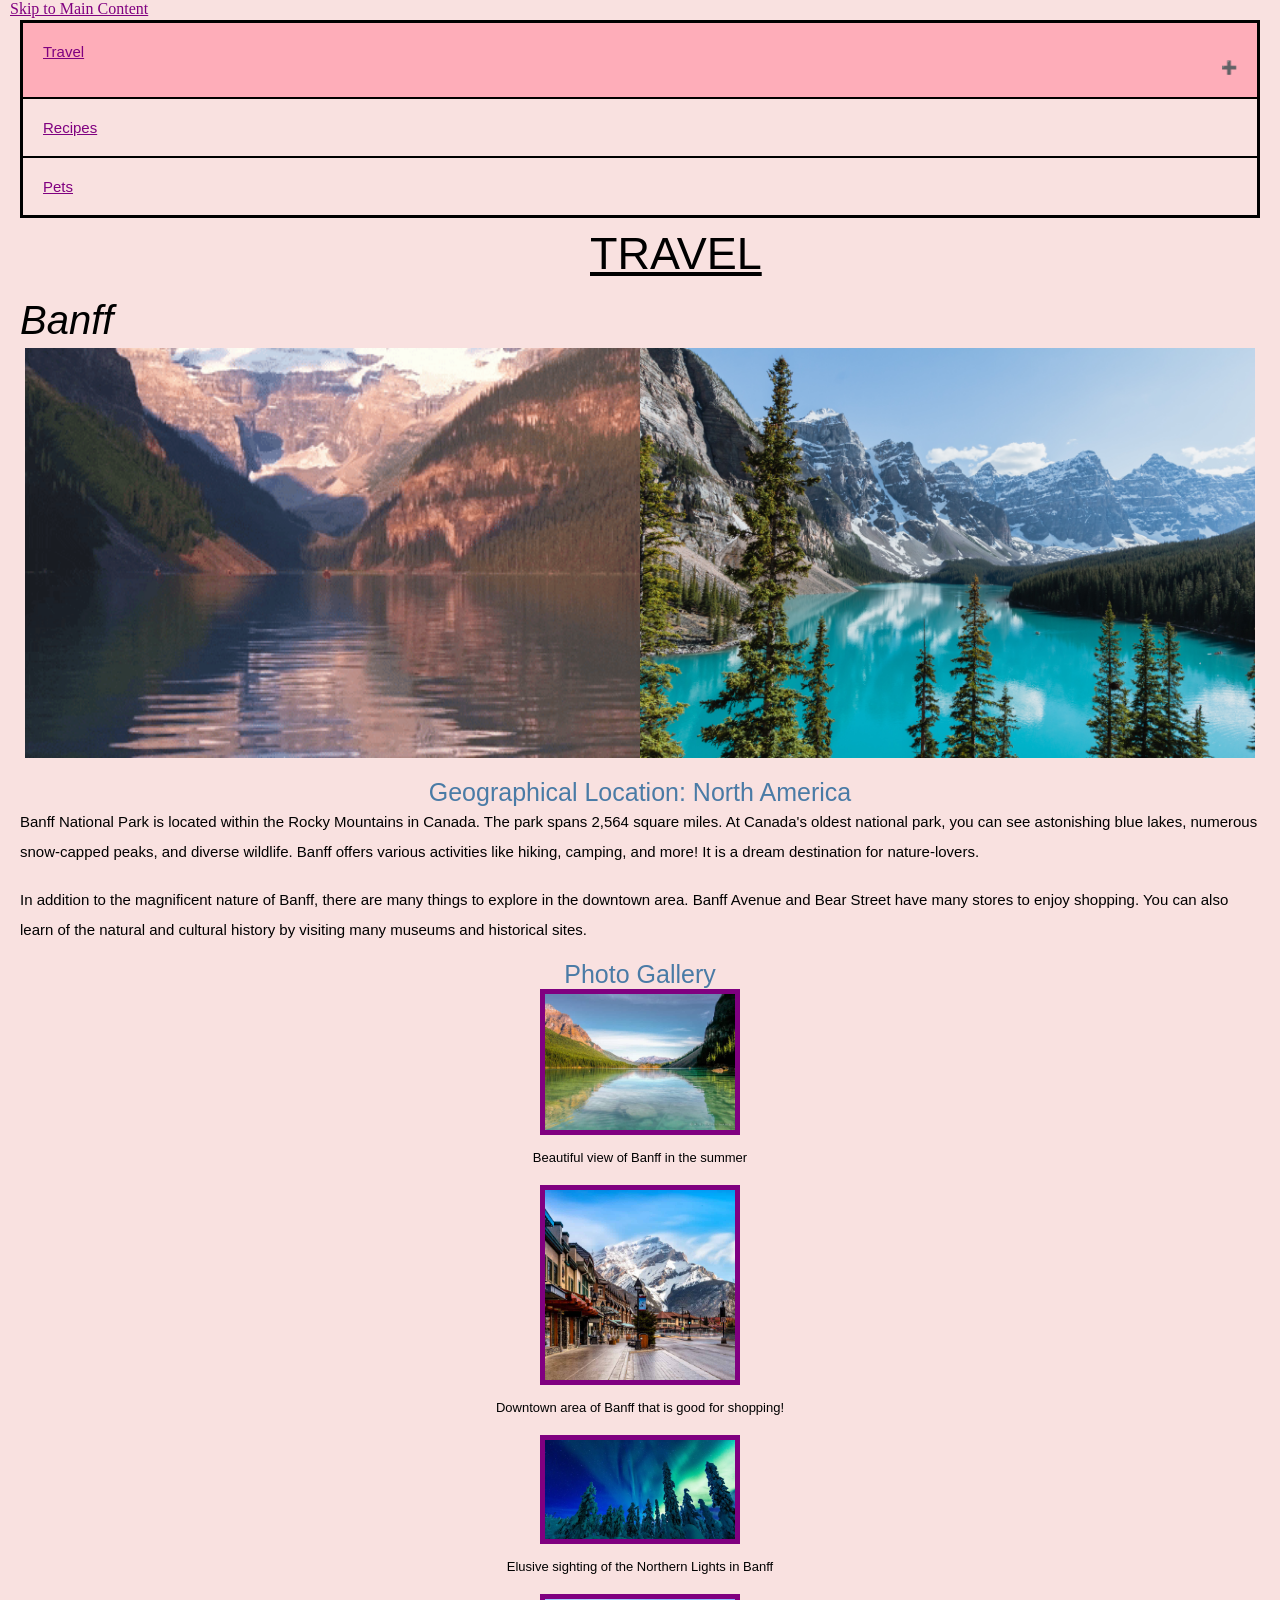
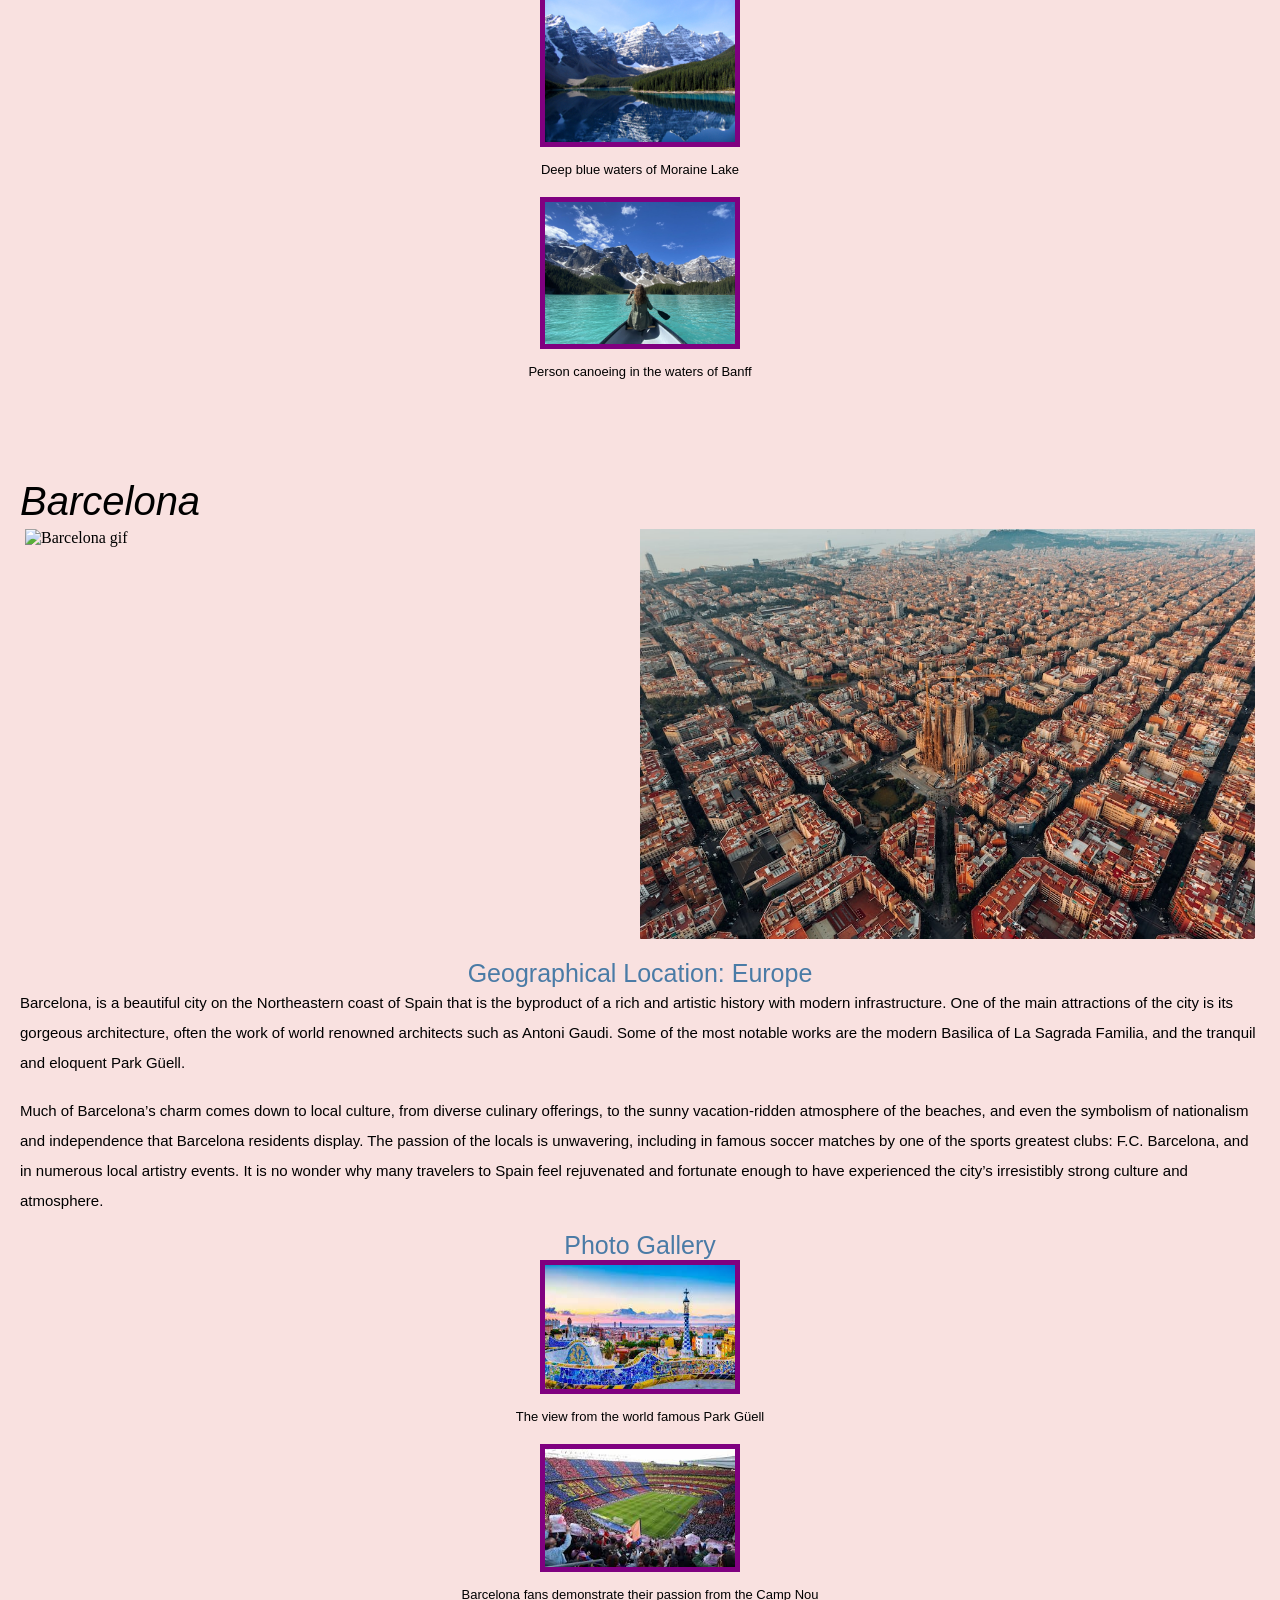
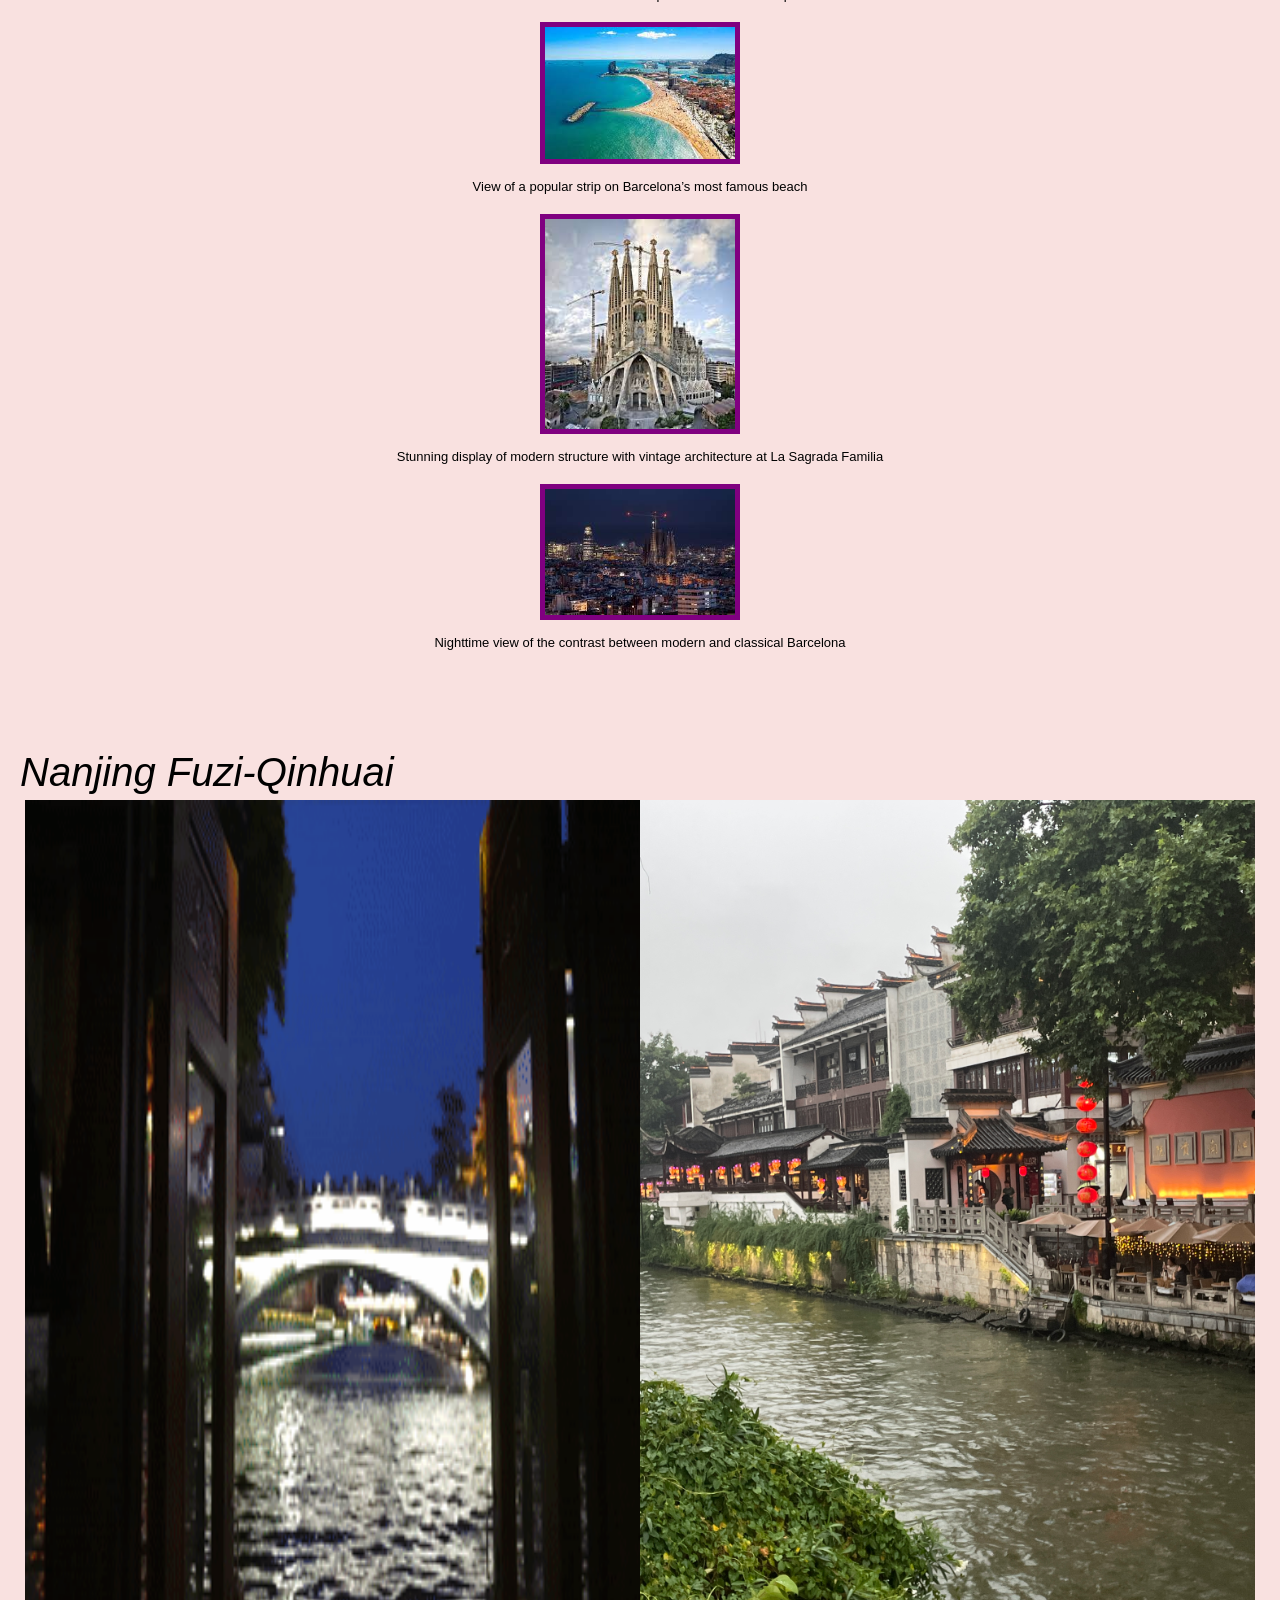
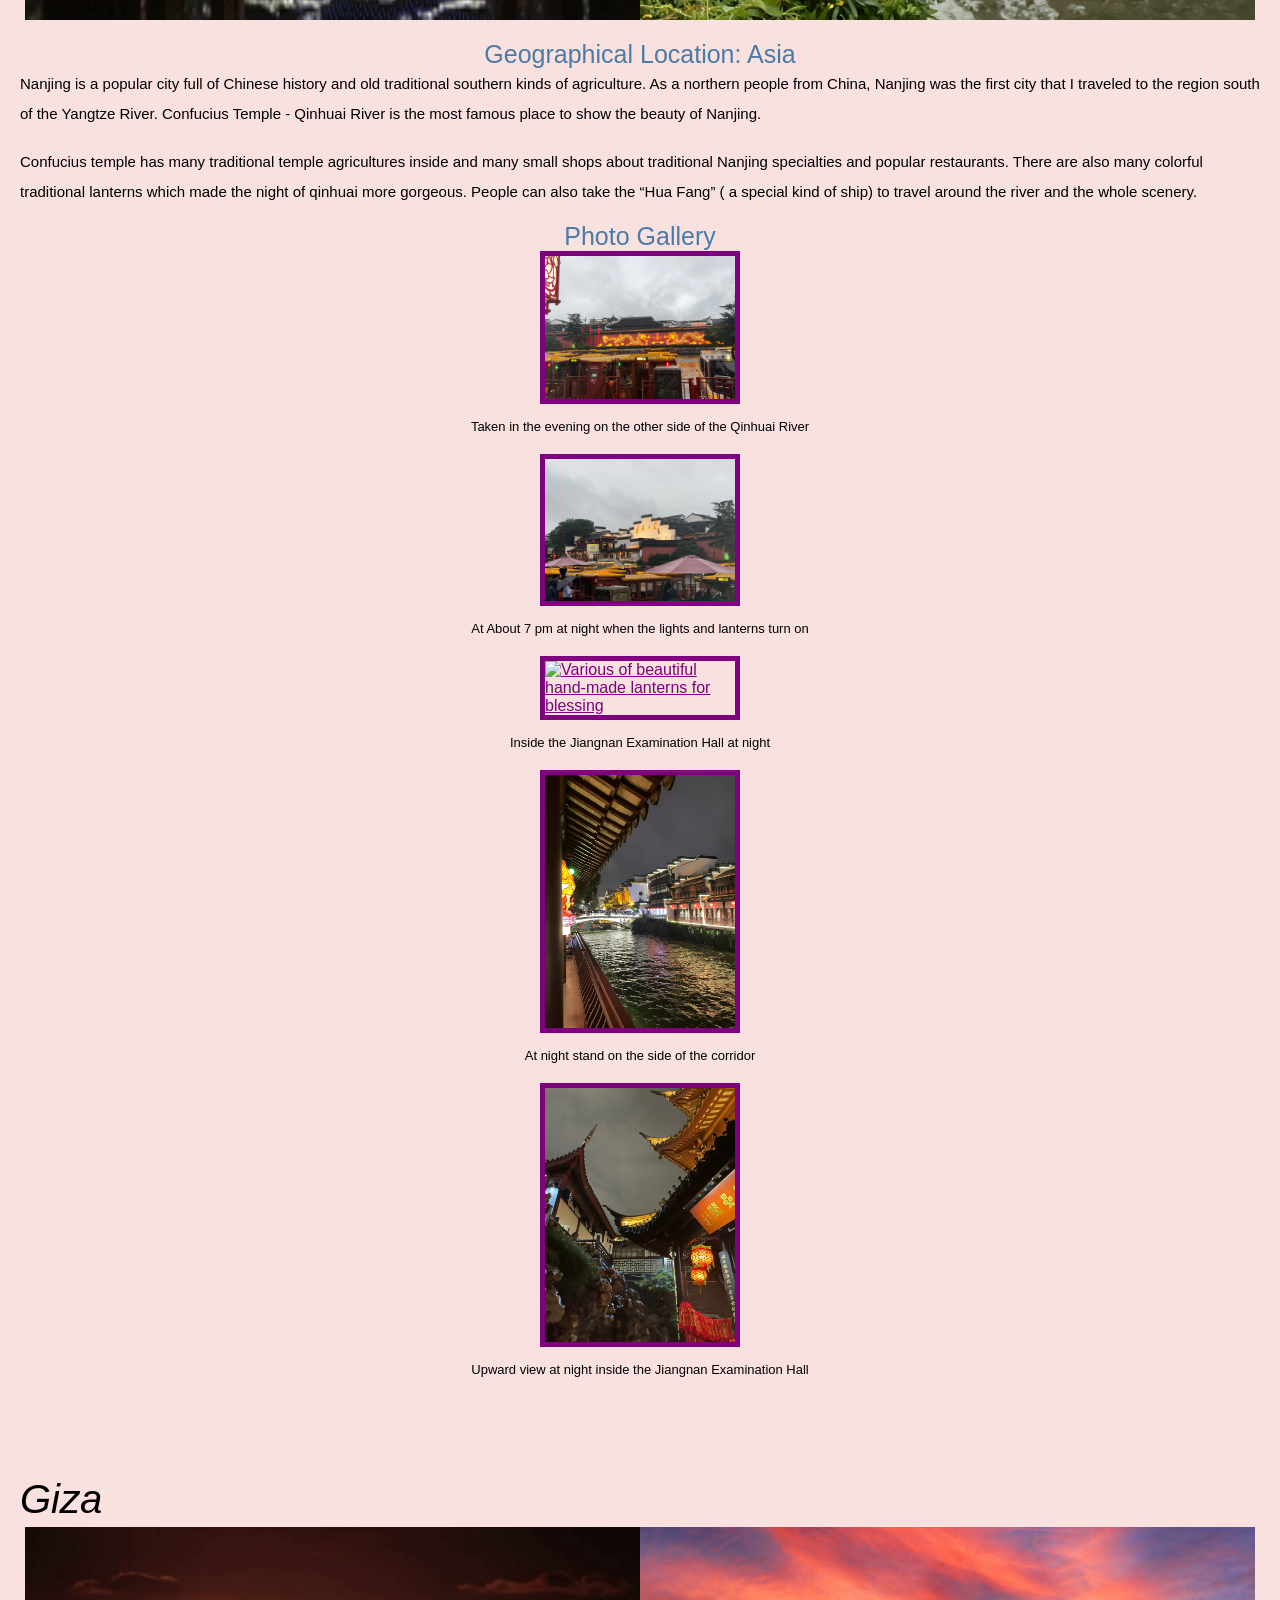
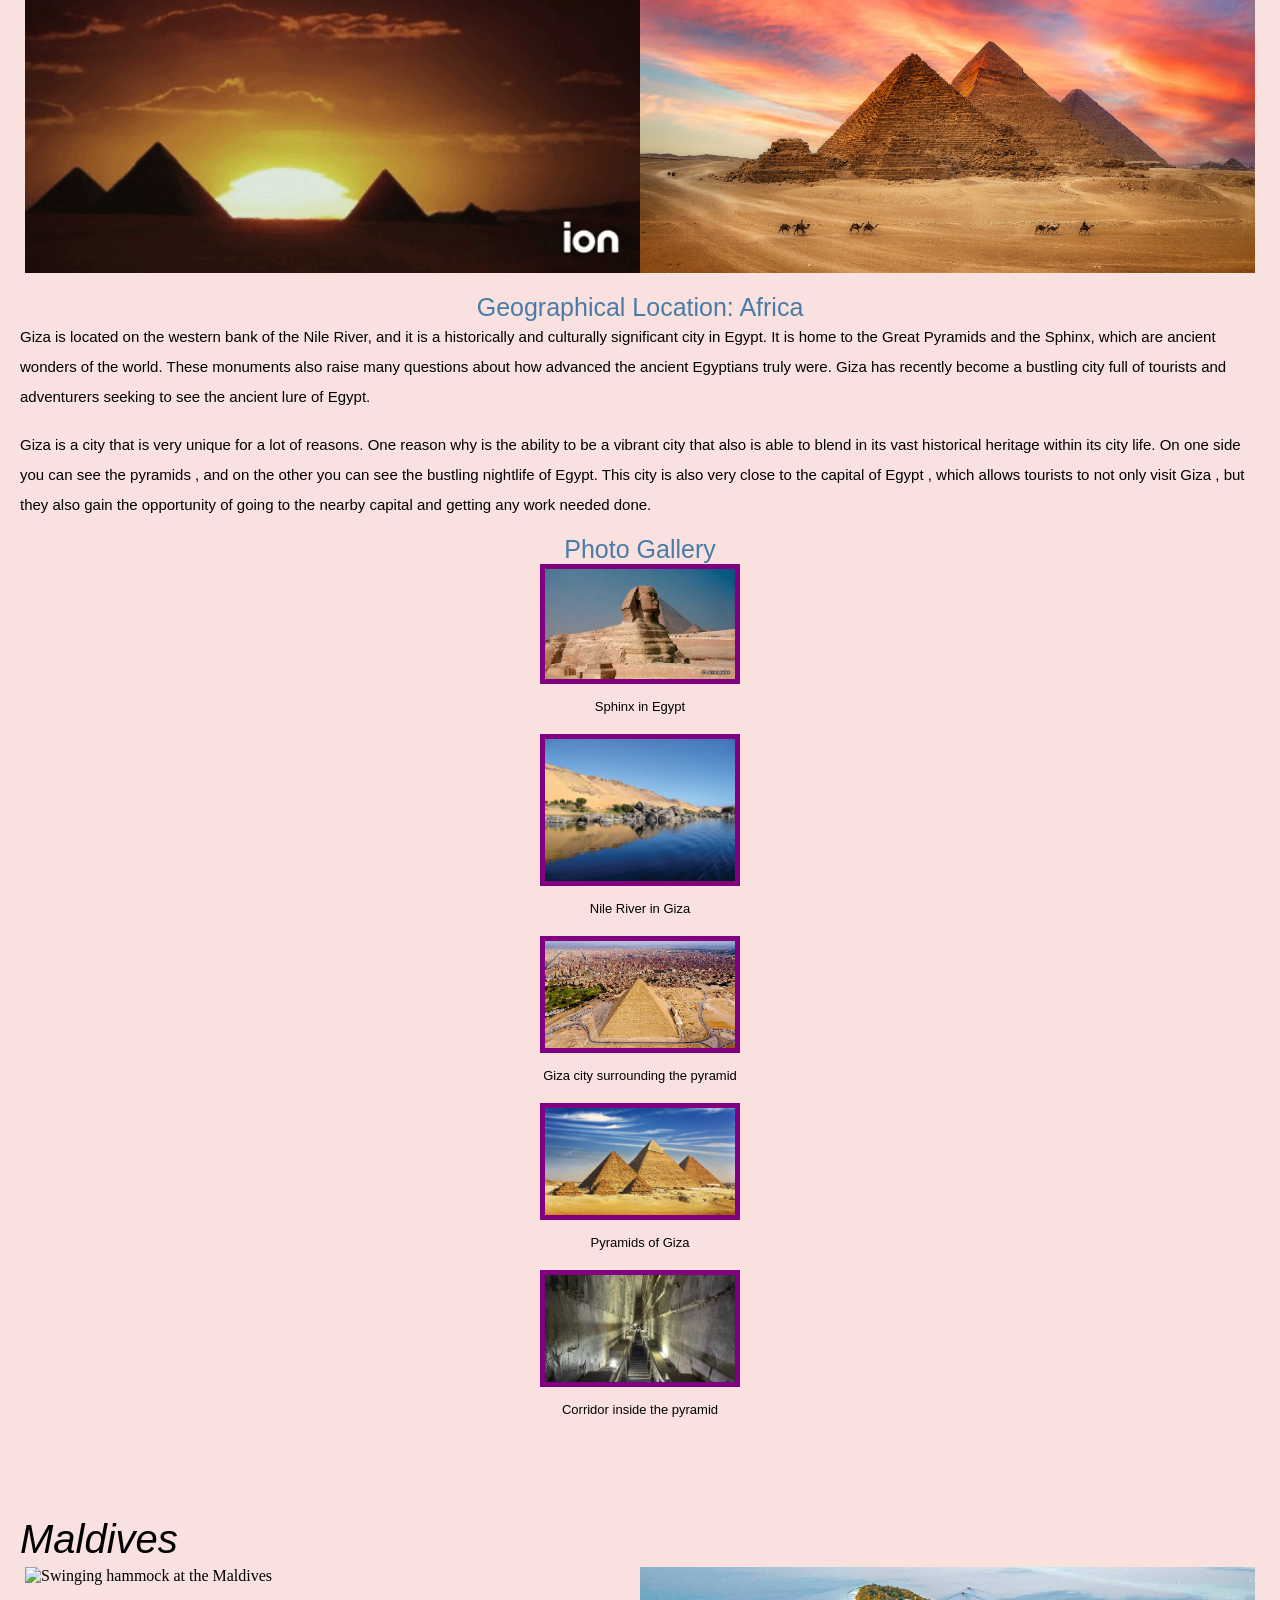
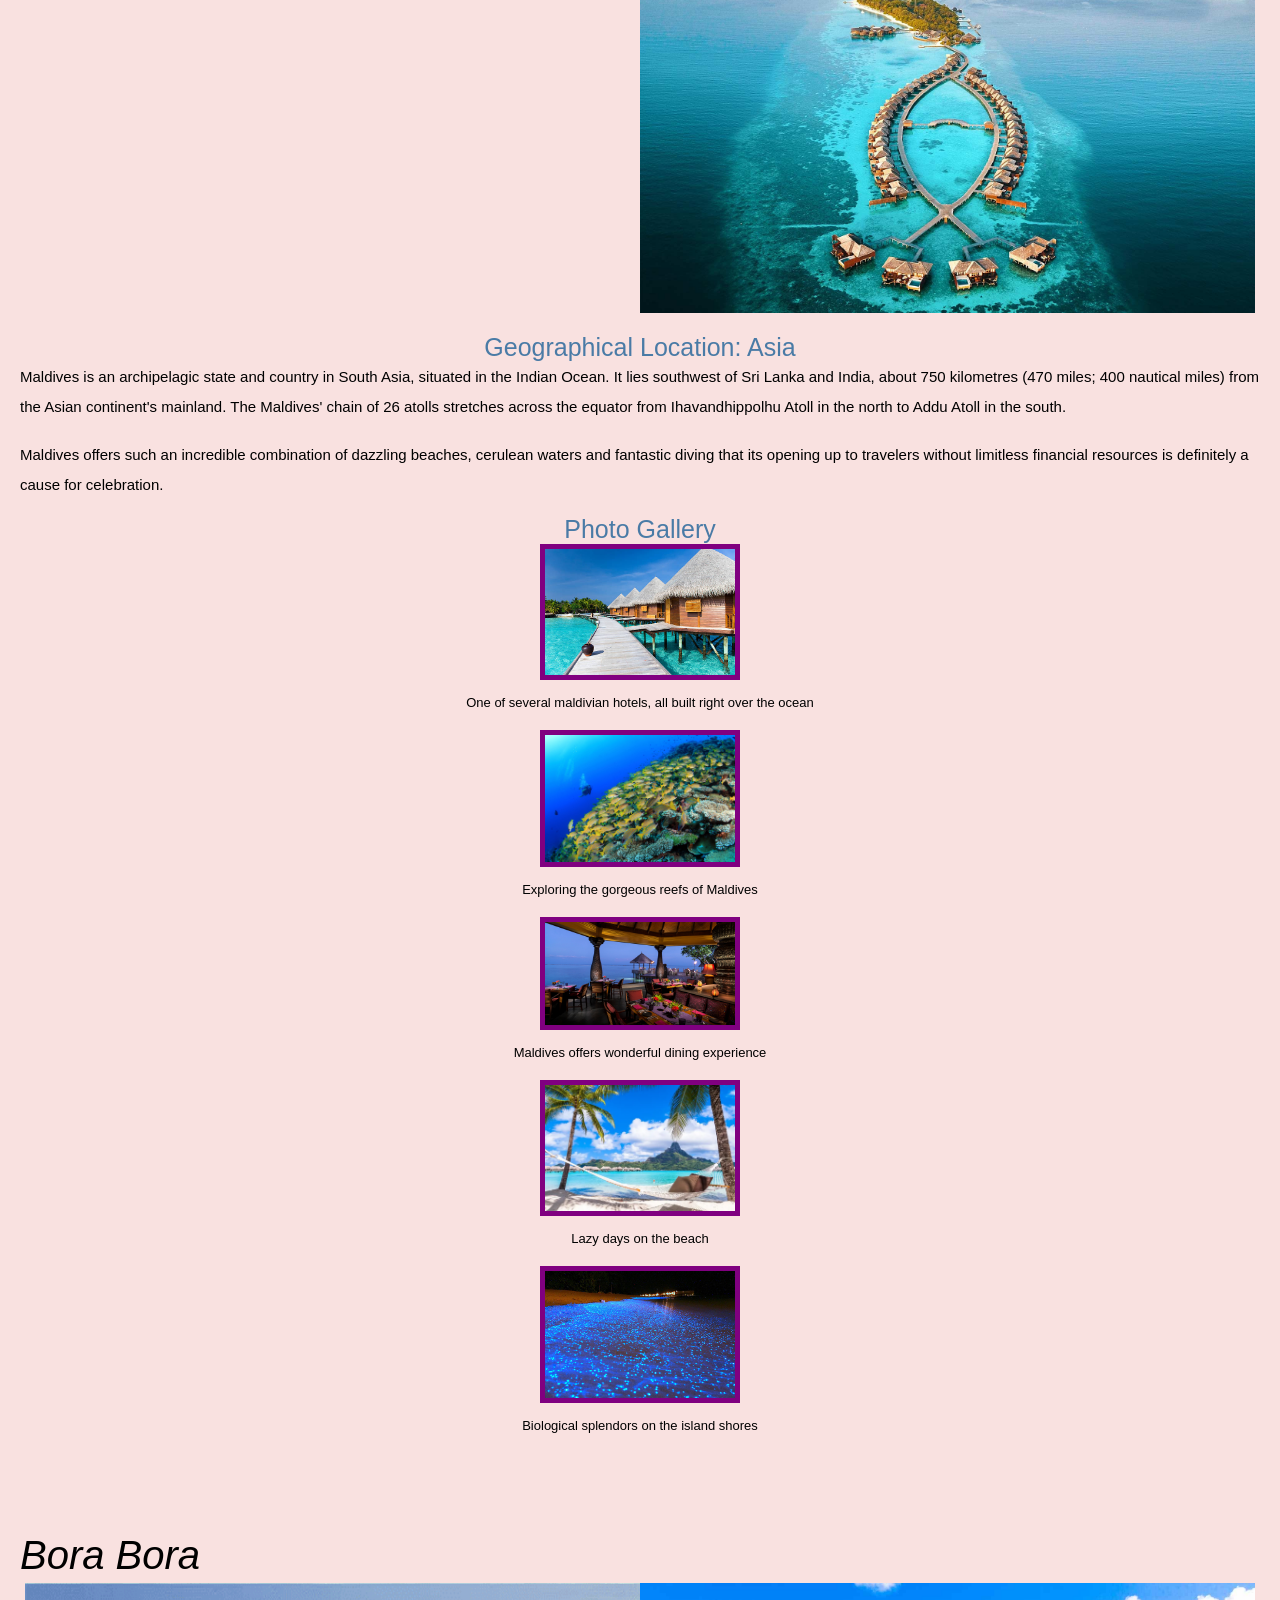
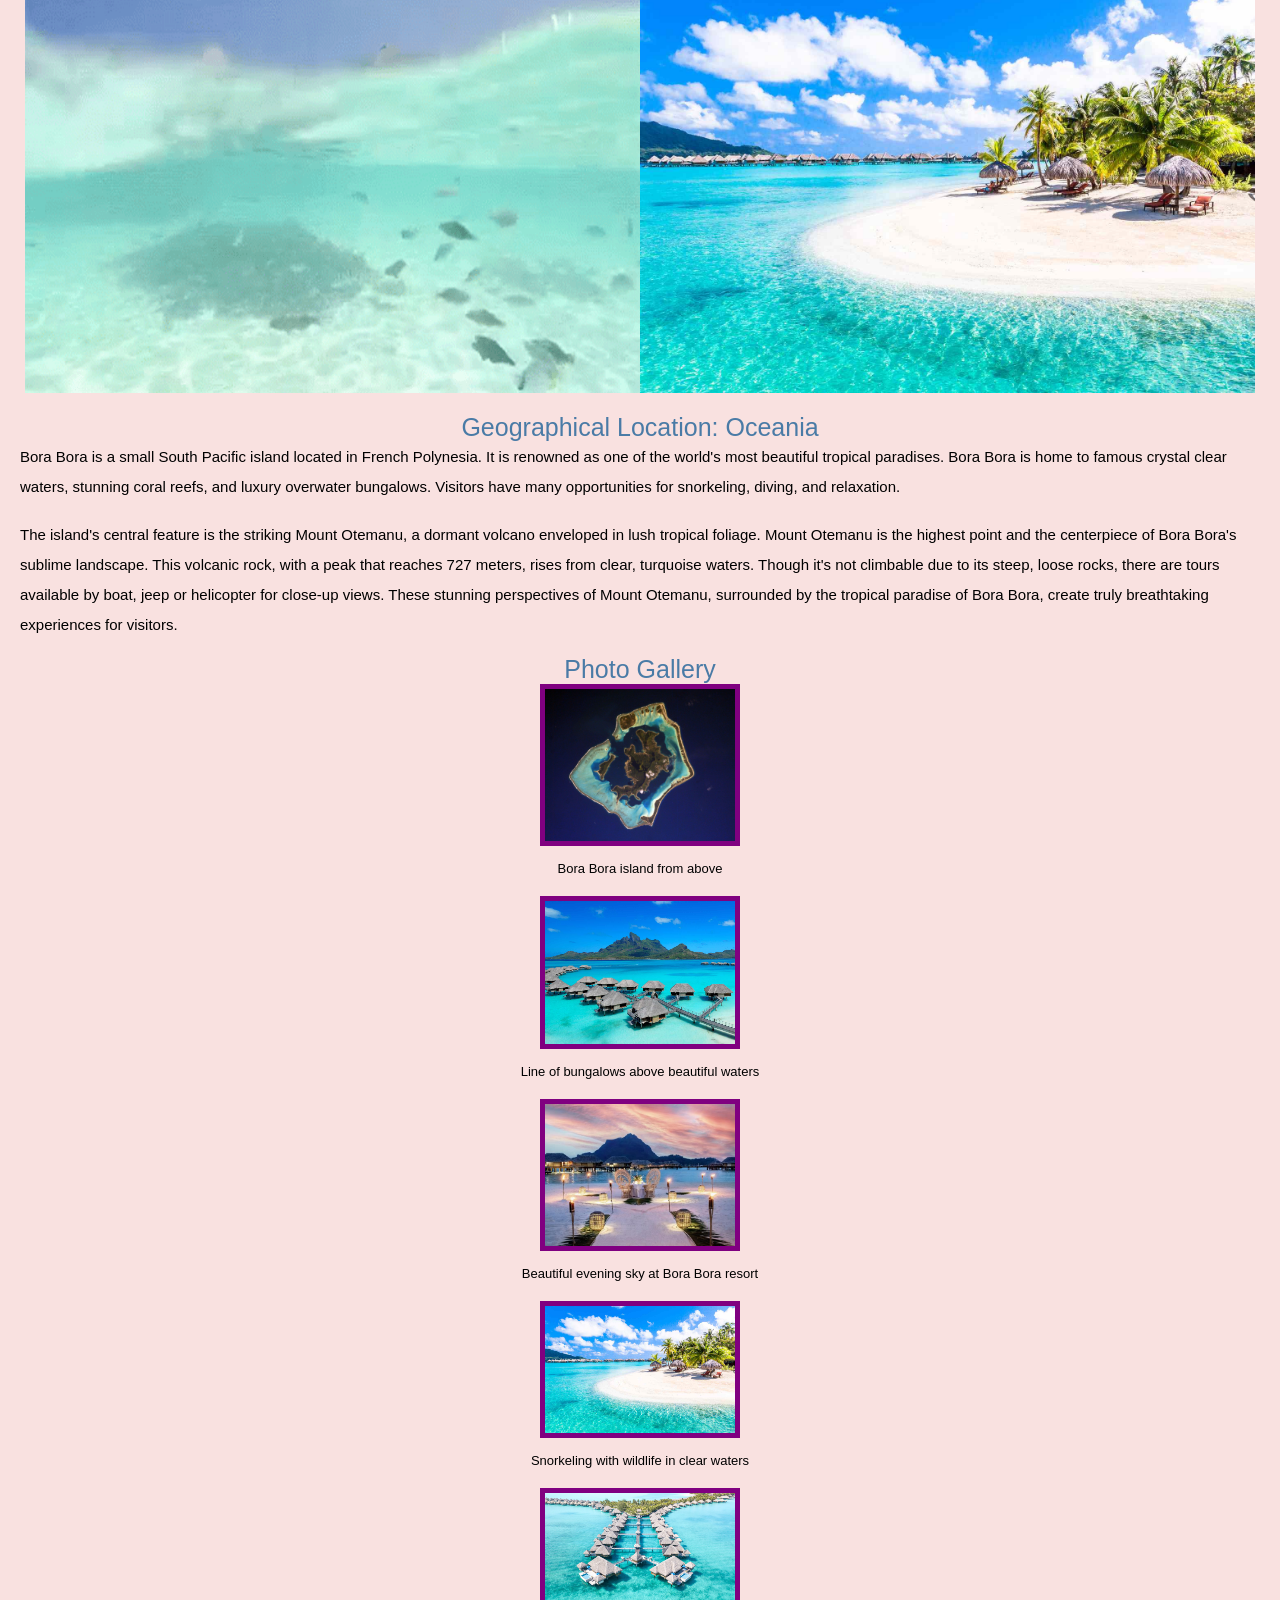
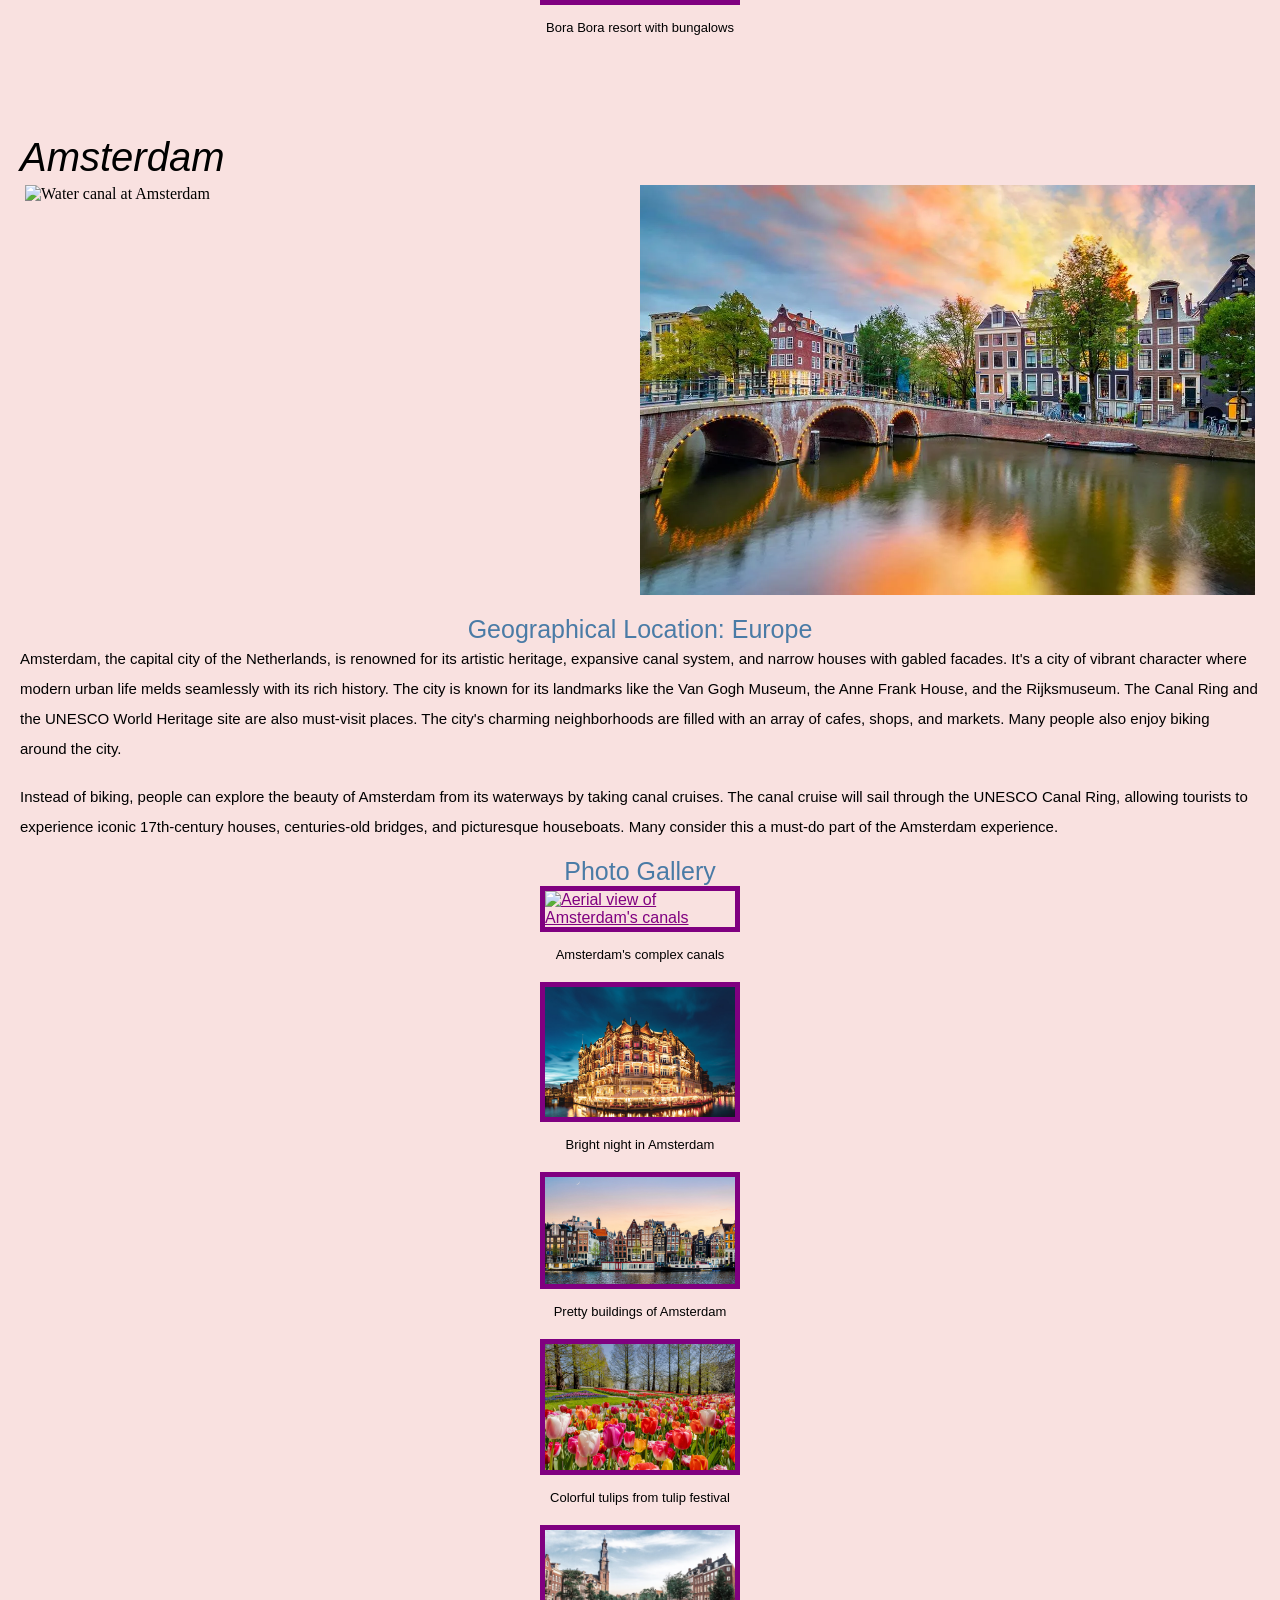
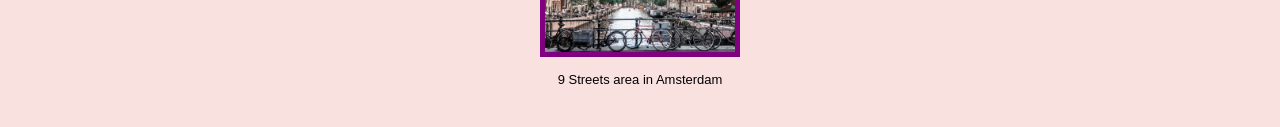
==== commit c0121a04: "Update index.html" ====
--- a/index.html
+++ b/index.html
@@ -4,7 +4,7 @@
     <meta charset="UTF-8">
     <meta http-equiv="X-UA-Compatible" content="IE=edge">
     <meta name="viewport" content="width=device-width, initial-scale=1.0">
-    <link href="dist/css/lightbox.css" rel="stylesheet" />
+    <link href="dist/css/lightbox.css" rel="stylesheet">
     <link rel="stylesheet" href="css/reset.css">
     <link rel="stylesheet" href="css/style.css">
     <link rel="stylesheet" href="https://fonts.googleapis.com/css2?family=Barlow+Condensed:wght@600&family=Montserrat:wght@300&display=swap">
--- a/css/style.css
+++ b/css/style.css
@@ -290,7 +290,7 @@
     h1 {
         animation: none;
     }
-    #gif {
+    .gif {
         display: none;
     }
 }
